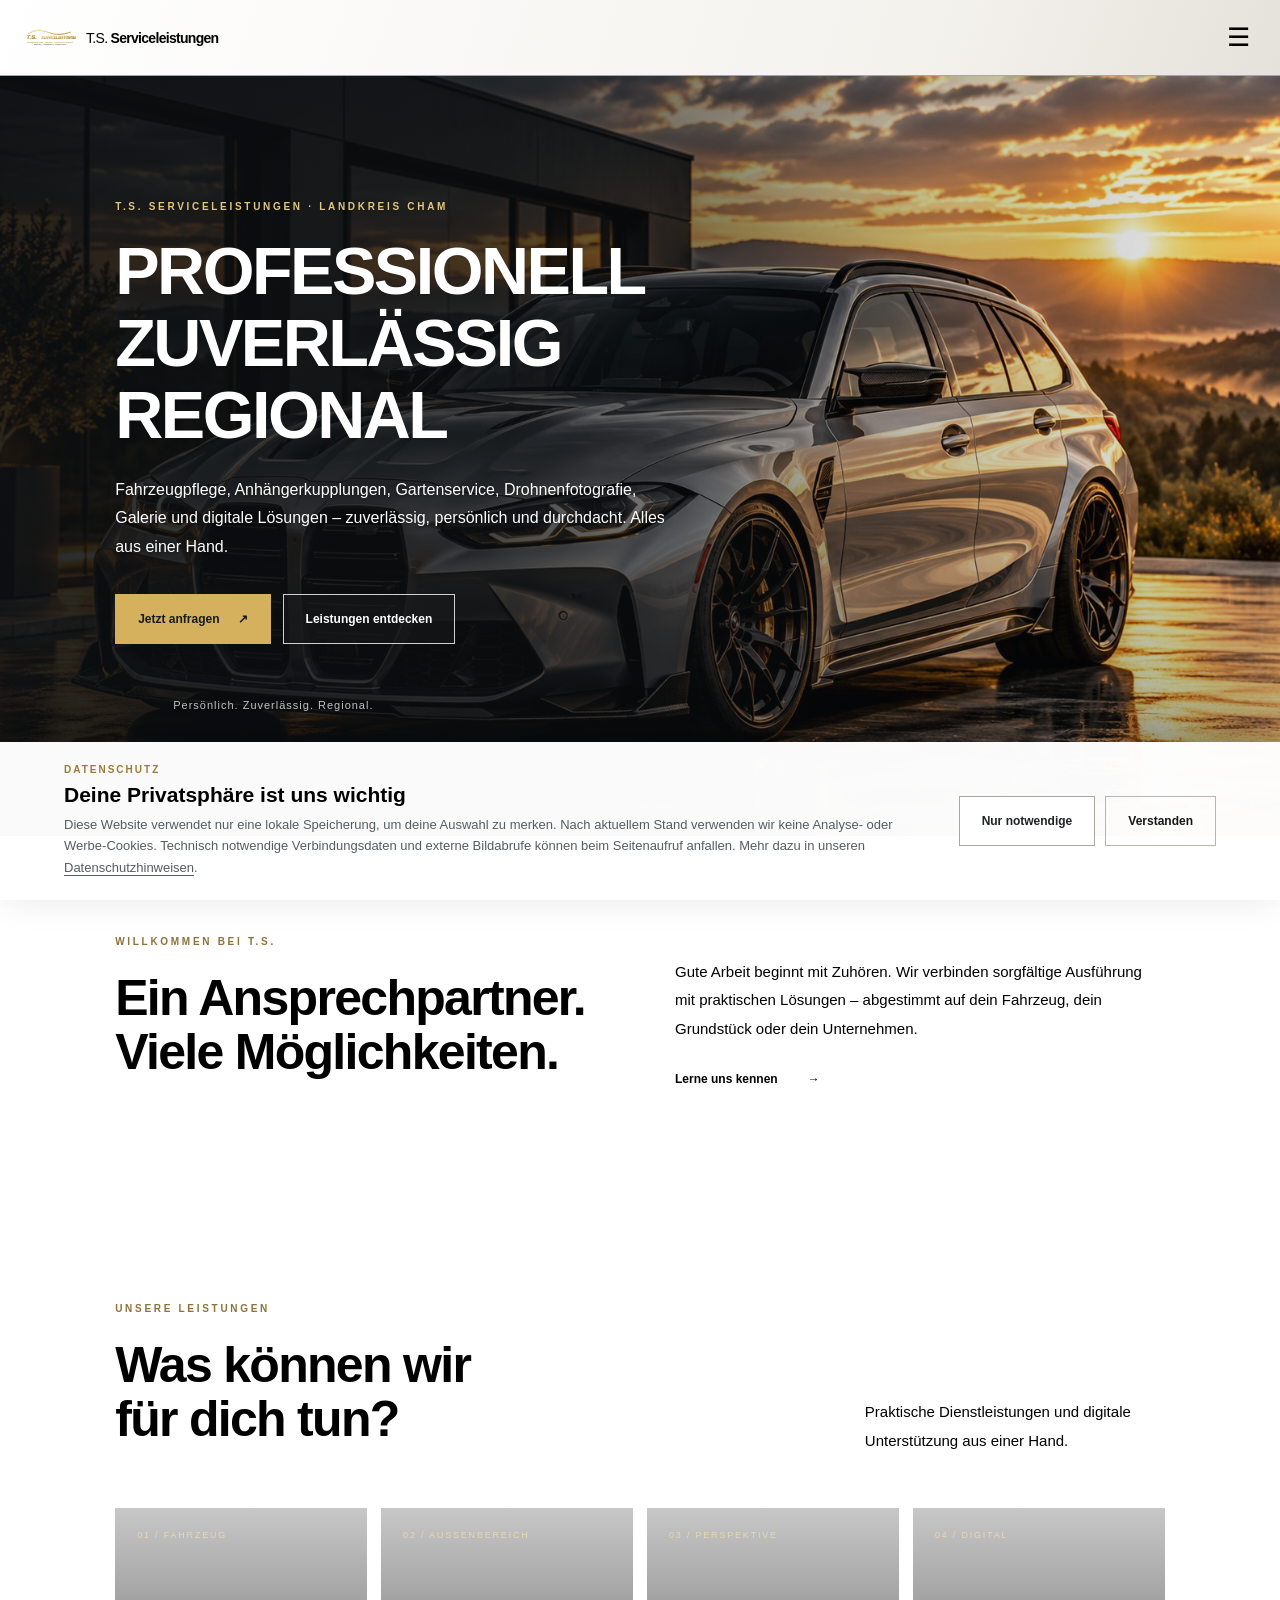
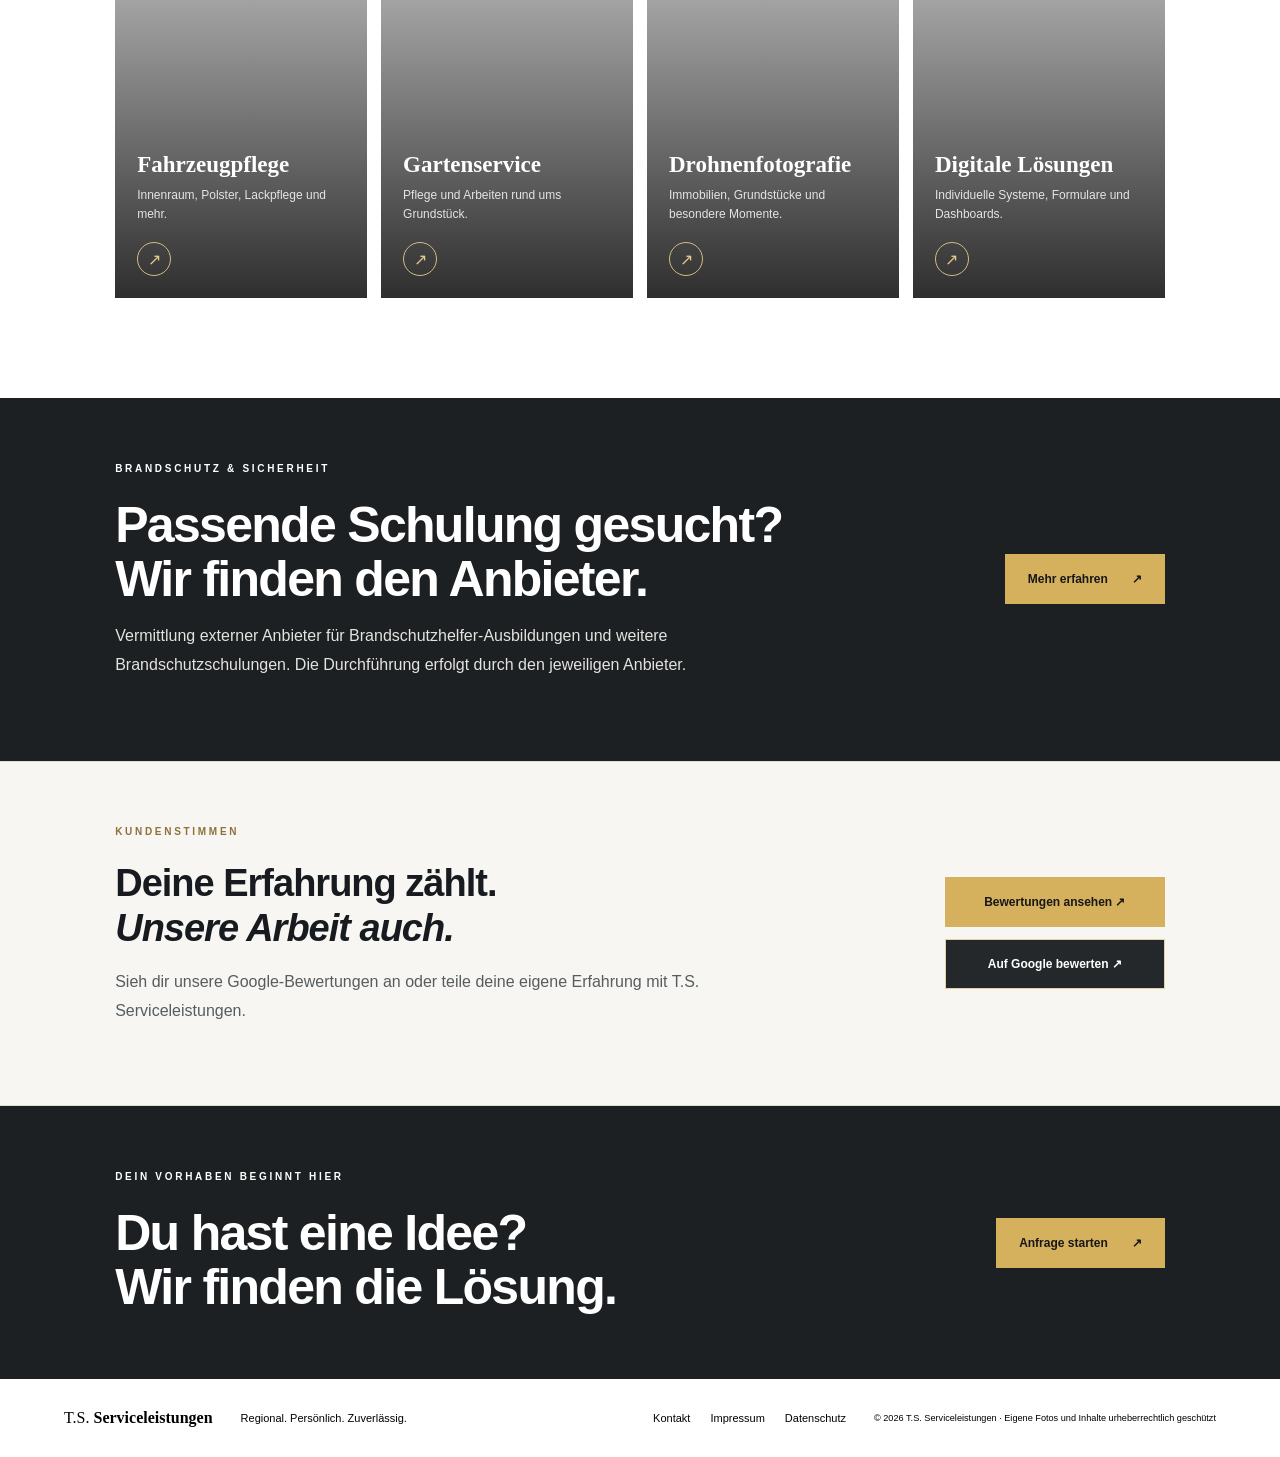
==== index.html @ b0d80ca4 "Add fire safety link to main navigation" ====
<!doctype html>
<html lang="de">
<head>
<meta charset="utf-8"><meta name="viewport" content="width=device-width,initial-scale=1">
<meta name="description" content="T.S. Serviceleistungen – Fahrzeugpflege, Gartenservice, Drohnenfotografie, digitale Lösungen und Vermittlung externer Brandschutzausbildungen im Landkreis Cham.">
<title>T.S. Serviceleistungen | Qualität, die überzeugt</title>
<link rel="stylesheet" href="style.css?v=20261028-nav-contrast1">
</head>
<body>
<header class="site-header"><a class="brand" href="index.html"><img src="assets/logo.svg?v=20261017-3" alt="T.S. Serviceleistungen Logo"><span>T.S. <b>Serviceleistungen</b></span></a><button class="menu-toggle" aria-label="Menü öffnen" onclick="document.querySelector('.nav').classList.toggle('open')">☰</button><nav class="nav"><a class="active" href="index.html">Startseite</a><a href="fahrzeugpflege.html">Fahrzeugpflege</a><a href="gartenservice.html">Gartenservice</a><a href="drohnenfotografie.html">Drohnenfotografie</a><a href="digitale-loesungen.html">Digitale Lösungen</a><a href="anhaengerkupplungen.html">Anhängerkupplungen</a><a href="galerie.html">Galerie</a><a href="bewertungen.html">Bewertungen</a><a href="ueber-mich.html">Über mich</a><a href="brandschutz.html">Brandschutz</a><a class="nav-cta" href="https://ts-serviceleistungen.github.io/termin-ts-serviceleistungen/">Jetzt anfragen</a></nav></header>
<main>
<section class="hero"><div class="hero-shade"></div><div class="hero-content"><p class="eyebrow">T.S. SERVICELEISTUNGEN · LANDKREIS CHAM</p><h1>PROFESSIONELL<br><em>ZUVERLÄSSIG</em><br>REGIONAL</h1><p class="hero-copy">Fahrzeugpflege, Anhängerkupplungen, Gartenservice, Drohnenfotografie, Galerie und digitale Lösungen – zuverlässig, persönlich und durchdacht. Alles aus einer Hand.</p><div class="hero-actions"><a class="button gold" href="https://ts-serviceleistungen.github.io/termin-ts-serviceleistungen/">Jetzt anfragen <span>↗</span></a><a class="button outline" href="#leistungen">Leistungen entdecken</a></div><div class="hero-line"><span></span><small>Persönlich. Zuverlässig. Regional.</small></div></div></section>
<section class="intro section"><div><p class="eyebrow dark">WILLKOMMEN BEI T.S.</p><h2>Ein Ansprechpartner.<br><em>Viele Möglichkeiten.</em></h2></div><div class="intro-copy"><p>Gute Arbeit beginnt mit Zuhören. Wir verbinden sorgfältige Ausführung mit praktischen Lösungen – abgestimmt auf dein Fahrzeug, dein Grundstück oder dein Unternehmen.</p><a class="text-link" href="kontakt.html">Lerne uns kennen <span>→</span></a></div></section>
<section class="services section" id="leistungen"><div class="section-heading"><div><p class="eyebrow dark">UNSERE LEISTUNGEN</p><h2>Was können wir<br><em>für dich tun?</em></h2></div><p>Praktische Dienstleistungen und digitale Unterstützung aus einer Hand.</p></div>
<div class="service-grid">
<a class="service-card car" href="fahrzeugpflege.html"><div class="card-number">01 / FAHRZEUG</div><div class="card-bottom"><h3>Fahrzeugpflege</h3><p>Innenraum, Polster, Lackpflege und mehr.</p><span class="circle-arrow">↗</span></div></a>
<a class="service-card garden" href="gartenservice.html"><div class="card-number">02 / AUSSENBEREICH</div><div class="card-bottom"><h3>Gartenservice</h3><p>Pflege und Arbeiten rund ums Grundstück.</p><span class="circle-arrow">↗</span></div></a>
<a class="service-card drone" href="drohnenfotografie.html"><div class="card-number">03 / PERSPEKTIVE</div><div class="card-bottom"><h3>Drohnenfotografie</h3><p>Immobilien, Grundstücke und besondere Momente.</p><span class="circle-arrow">↗</span></div></a>
<a class="service-card digital" href="digitale-loesungen.html"><div class="card-number">04 / DIGITAL</div><div class="card-bottom"><h3>Digitale Lösungen</h3><p>Individuelle Systeme, Formulare und Dashboards.</p><span class="circle-arrow">↗</span></div></a>
</div></section>
<section class="cta-band"><div><p class="eyebrow">BRANDSCHUTZ & SICHERHEIT</p><h2>Passende Schulung gesucht?<br><em>Wir finden den Anbieter.</em></h2><p style="max-width:640px;line-height:1.8;color:#e3e3e0">Vermittlung externer Anbieter für Brandschutzhelfer-Ausbildungen und weitere Brandschutzschulungen. Die Durchführung erfolgt durch den jeweiligen Anbieter.</p></div><a class="button gold" href="brandschutz.html">Mehr erfahren <span>↗</span></a></section>
<section class="reviews-band"><div><p class="eyebrow dark">KUNDENSTIMMEN</p><h2>Deine Erfahrung zählt.<br><em>Unsere Arbeit auch.</em></h2><p>Sieh dir unsere Google-Bewertungen an oder teile deine eigene Erfahrung mit T.S. Serviceleistungen.</p></div><div class="reviews-actions"><a class="button gold" href="bewertungen.html">Bewertungen ansehen ↗</a><a class="button outline" href="https://g.page/r/CZTNlO4qFPHdEAE/review" target="_blank" rel="noopener">Auf Google bewerten ↗</a></div></section><section class="cta-band"><div><p class="eyebrow">DEIN VORHABEN BEGINNT HIER</p><h2>Du hast eine Idee?<br><em>Wir finden die Lösung.</em></h2></div><a class="button gold" href="https://ts-serviceleistungen.github.io/termin-ts-serviceleistungen/">Anfrage starten <span>↗</span></a></section>
</main>
<footer class="footer"><a class="footer-brand" href="index.html">T.S. <b>Serviceleistungen</b></a><span>Regional. Persönlich. Zuverlässig.</span><div><a href="kontakt.html">Kontakt</a><a href="impressum.html">Impressum</a><a href="datenschutz.html">Datenschutz</a></div><small>© 2026 T.S. Serviceleistungen · Eigene Fotos und Inhalte urheberrechtlich geschützt</small></footer>
<script src="cookie-consent.js?v=20261017-10"></script></body></html>
---- style.css ----
500;600;700&family=Manrope:wght@400;500;600;700;800&display=swap');
:root{--ink:#171b20;--muted:#666c70;--gold:#c6a45b;--pale:#f7f6f2;--white:#fff;--line:#deddd8}*{box-sizing:border-box}html{scroll-behavior:smooth}body{margin:0;color:var(--ink);font-family:'DM Sans',Arial,sans-serif}a{color:inherit;text-decoration:none}.site-header{height:86px;padding:0 clamp(20px,5vw,76px);display:flex;align-items:center;justify-content:space-between;background:linear-gradient(110deg,#fff 0%,#f4f2ed 72%,#e5e2db 100%);position:relative;z-index:10;border-bottom:1px solid #c6a45b}.brand{display:flex;align-items:center;gap:12px;font-family:Manrope,sans-serif;font-size:18px;letter-spacing:-.7px;white-space:nowrap}.brand img{width:68px;height:50px;object-fit:contain}.brand b,.footer-brand b{font-weight:800}.nav{display:flex;align-items:center;gap:clamp(12px,2vw,28px);font-size:12px;font-weight:700}.nav a:not(.nav-cta){padding:12px 0;color:#555b5f}.nav a.active,.nav a:hover{color:#111}.nav-cta{background:var(--gold);padding:14px 18px;color:#151515!important}.menu-toggle{display:none;border:0;background:none;font-size:26px}.hero{background-image:url('assets/startseite-sportkombi.jpg');background-position:center 55%;background-size:cover;image-rendering:auto;min-height:620px;height:min(76vw,760px);max-height:780px;position:relative;background:#d8d8d5 url('assets/fahrzeugpflege-bmw.jpg') center 55%/cover no-repeat;color:#fff;display:flex;align-items:center;padding:65px clamp(24px,9vw,140px)}.hero-shade{position:absolute;inset:0;background:linear-gradient(90deg,rgba(12,15,17,.88) 0%,rgba(12,15,17,.76) 38%,rgba(12,15,17,.25) 72%,rgba(12,15,17,.08) 100%),linear-gradient(0deg,rgba(10,13,15,.32),transparent 48%)}.hero-content{position:relative;max-width:690px;color:#fff;text-shadow:0 1px 2px rgba(0,0,0,.16)}.hero .hero-copy{color:#fff;text-shadow:0 1px 3px rgba(0,0,0,.45)}.hero .eyebrow{color:#e3c77f}.hero h1 em{color:#e0bd6d}.eyebrow{font-size:10px;letter-spacing:2.7px;font-weight:700;color:var(--gold);margin:0 0 24px}.eyebrow.dark{color:#8d7139}.hero h1,.section h2,.cta-band h2{font-family:Manrope,sans-serif;font-size:clamp(38px,5.2vw,68px);line-height:1.08;letter-spacing:-2.5px;margin:0 0 24px;font-weight:700}.hero h1 em,.section h2 em,.cta-band h2 em{font-style:normal;color:var(--gold)}.hero-copy{font-size:16px;line-height:1.8;color:#fff;max-width:550px}.hero-actions{display:flex;gap:12px;flex-wrap:wrap;margin-top:32px}.button{min-height:50px;padding:0 22px;display:inline-flex;align-items:center;justify-content:center;gap:24px;font-size:12px;font-weight:700}.button.gold{background:var(--gold);color:#161616}.button.outline{border:1px solid #9b9b97;color:#fff}.hero-line{display:flex;align-items:center;gap:12px;margin-top:55px;color:#c4c6c5}.hero-line span{height:1px;width:46px;background:var(--gold)}.hero-line small{font-size:11px;letter-spacing:1px}.hero-logo{position:absolute;right:clamp(22px,6vw,85px);bottom:42px;width:clamp(120px,13vw,190px);height:auto;max-height:90px;object-fit:contain;object-position:right bottom;filter:drop-shadow(0 2px 8px rgba(0,0,0,.65))}.section{padding:100px clamp(24px,9vw,140px)}.intro{display:grid;grid-template-columns:1fr 1fr;gap:70px;align-items:center}.section h2,.cta-band h2{font-size:clamp(34px,4vw,50px);letter-spacing:-1.7px}.intro-copy p,.section-heading>p{color:var(--muted);line-height:1.9;font-size:15px;max-width:510px}.text-link{display:inline-flex;gap:30px;align-items:center;margin-top:14px;font-size:12px;font-weight:700;border-bottom:1px solid var(--gold);padding-bottom:10px}.services{background:var(--pale)}.section-heading{display:flex;align-items:end;justify-content:space-between;gap:30px;margin-bottom:38px}.section-heading>p{max-width:300px}.service-grid{display:grid;grid-template-columns:repeat(4,minmax(0,1fr));gap:14px}.service-card{min-height:390px;position:relative;overflow:hidden;color:#fff;background-position:center;background-size:cover;display:flex;flex-direction:column;justify-content:space-between;padding:22px;isolation:isolate}.service-card:before{content:'';position:absolute;inset:0;background:linear-gradient(180deg,rgba(0,0,0,.22),rgba(0,0,0,.82));z-index:-1;transition:background .2s}.service-card:hover:before{background:linear-gradient(180deg,rgba(0,0,0,.05),rgba(0,0,0,.88))} .car{background-image:url('https://images.unsplash.com/photo-1705863590036-2f7722a421fb?auto=format&fit=crop&fm=jpg&q=90&w=2400');background-position:center 55%}.subhero{background-image:linear-gradient(90deg,rgba(14,17,18,.88),rgba(14,17,18,.28)),url('https://images.unsplash.com/photo-1705863590036-2f7722a421fb?auto=format&fit=crop&fm=jpg&q=90&w=2400');background-position:center 55%;background-size:cover}.garden{background-image:url('https://images.unsplash.com/photo-1558904541-efa843a96f01?auto=format&fit=crop&w=900&q=80')}.drone{background-image:url('https://images.unsplash.com/photo-1473968512647-3e447244af8f?auto=format&fit=crop&w=900&q=80')}.digital{background-image:url('https://images.unsplash.com/photo-1460925895917-afdab827c52f?auto=format&fit=crop&w=900&q=80')}.card-number{font-size:9px;letter-spacing:1.8px;color:#e8d7af}.card-bottom h3{font:700 23px Manrope;margin:0 0 8px}.card-bottom p{font-size:12px;line-height:1.6;color:#e4e4e2;max-width:210px;margin:0 0 18px}.circle-arrow{border:1px solid #d5bd82;border-radius:50%;width:34px;height:34px;display:grid;place-items:center;color:#e4ca8c}.cta-band{padding:65px clamp(24px,9vw,140px);background:#1d2022;color:#fff;display:flex;justify-content:space-between;align-items:center;gap:25px}.cta-band h2{margin-bottom:0}.footer{padding:30px clamp(24px,5vw,76px);display:flex;align-items:center;gap:28px;flex-wrap:wrap;border-top:1px solid var(--line);font-size:11px}.footer-brand{font-family:Manrope;font-size:16px}.footer>span{color:var(--muted)}.footer div{display:flex;gap:20px;margin-left:auto}.footer small{color:var(--muted)}.subhero{padding:95px clamp(24px,9vw,140px);background:linear-gradient(90deg,rgba(14,17,18,.93),rgba(14,17,18,.48)),url('assets/fahrzeugpflege-bmw.jpg') center/cover;color:#fff}.subhero h1{font:700 clamp(38px,5vw,62px)/1.1 Manrope;letter-spacing:-2px;max-width:780px;margin:0 0 18px}.subhero p{max-width:620px;color:#e3e3e0;line-height:1.8}.content-section{padding:70px clamp(24px,9vw,140px);max-width:1100px}.content-section h2{font:700 30px Manrope}.content-section p,.content-section li{color:#565d61;line-height:1.9}.content-section .button{margin-top:20px}.contact-grid{display:grid;grid-template-columns:1fr 1fr;gap:40px}.legal{max-width:900px;padding:60px 24px;margin:auto}.legal h1{font:700 38px Manrope}.legal p{line-height:1.8;color:#555}
@media(max-width:1050px){.nav{gap:13px}.nav a:not(.nav-cta){font-size:11px}.brand{font-size:15px}.brand img{width:52px}.service-grid{grid-template-columns:repeat(2,minmax(0,1fr))}.service-card{min-height:350px}}
@media(max-width:760px){.site-header{height:72px;padding:0 18px}.brand{font-size:15px}.brand img{width:48px;height:42px}.menu-toggle{display:block}.nav{display:none;position:absolute;top:72px;left:0;right:0;background:#fff;padding:16px 22px 22px;box-shadow:0 10px 20px #0001;align-items:stretch;flex-direction:column;gap:4px}.nav.open{display:flex}.nav a:not(.nav-cta){padding:12px 0;font-size:13px}.nav-cta{text-align:center;margin-top:8px}.hero{min-height:610px;height:auto;padding:80px 24px 90px;background-position:58% center}.hero h1{font-size:43px;letter-spacing:-1.8px}.hero-copy{font-size:14px}.hero-logo{right:22px;bottom:22px;width:112px;max-height:54px}.section{padding:68px 24px}.intro{grid-template-columns:1fr;gap:10px}.section-heading{display:block}.section-heading>p{margin-top:0}.service-grid{grid-template-columns:1fr 1fr;gap:9px}.service-card{min-height:310px;padding:15px}.card-bottom h3{font-size:19px}.card-bottom p{font-size:11px}.cta-band{padding:55px 24px;align-items:flex-start;flex-direction:column}.footer{gap:15px}.footer div{margin-left:0;width:100%;flex-wrap:wrap}.contact-grid{grid-template-columns:1fr}}@media(max-width:420px){.service-grid{grid-template-columns:1fr}.service-card{min-height:330px}.hero h1{font-size:38px}.button{width:100%}.hero-actions{max-width:340px}}


/* Datenschutz-/Cookie-Hinweis */
.cookie-panel{position:fixed;z-index:9999;left:0;right:0;bottom:0;padding:22px clamp(18px,5vw,70px);background:rgba(255,255,255,.98);border-top:2px solid var(--gold);box-shadow:0 -12px 40px rgba(0,0,0,.18);color:var(--ink)}
.cookie-inner{max-width:1300px;margin:0 auto;display:flex;align-items:center;justify-content:space-between;gap:28px}.cookie-kicker{font-size:10px;font-weight:800;letter-spacing:2px;color:#9c7a35;margin:0 0 8px}.cookie-inner h2{font:700 21px Manrope,Arial,sans-serif;margin:0 0 7px}.cookie-inner p:not(.cookie-kicker){font-size:13px;line-height:1.65;color:#555d62;margin:0;max-width:850px}.cookie-inner p a{text-decoration:underline;text-underline-offset:3px}.cookie-actions{display:flex;gap:10px;flex-shrink:0;flex-wrap:wrap}.cookie-actions .button{cursor:pointer;border:1px solid #b9b6ad}.cookie-actions .outline{color:#171b20}.legal-placeholder{background:#fff0c7;color:#704d00;padding:2px 4px}.legal-warning{border-left:4px solid var(--gold);padding:14px 16px;background:#fbf6e8}.legal h2{margin-top:28px}.legal-reset{cursor:pointer;background:var(--gold)!important;color:#171b20!important;border:1px solid #b89a53!important;text-shadow:none!important}
@media(max-width:760px){.cookie-inner{align-items:stretch;flex-direction:column;gap:16px}.cookie-actions{display:grid;grid-template-columns:1fr 1fr}.cookie-actions .button{padding:0 10px;min-height:46px;font-size:11px}.cookie-inner h2{font-size:19px}.cookie-panel{padding:18px}.legal{padding:38px 20px}}

/* Unterseiten: belastbarer Bildkontrast und einheitlicher, hochwertiger Bildausschnitt */
.subhero{min-height:390px;display:flex;flex-direction:column;align-items:flex-start;justify-content:center;background-color:#202326;background-repeat:no-repeat;background-size:cover;background-position:center 52%;position:relative;isolation:isolate}
.subhero:before{content:"";position:absolute;inset:0;background:linear-gradient(90deg,rgba(12,15,17,.88) 0%,rgba(12,15,17,.62) 48%,rgba(12,15,17,.18) 100%);z-index:-1;pointer-events:none}
.subhero>*{position:relative}
.subhero .button{margin-top:14px;min-width:180px}
.service-card{background-repeat:no-repeat;background-size:cover}
@media(max-width:760px){.subhero{min-height:350px;padding-top:72px;padding-bottom:72px;background-position:center}.subhero h1{letter-spacing:-1.2px}.subhero .button{width:auto;min-width:190px}}

/* Hero-Bild: hochaufgelöste, markenneutrale Silberwagen-Aufnahme; Browsercache erneuern */
.hero{background-image:url('assets/fahrzeugpflege-bmw.jpg');background-position:center 55%;background-size:cover;background-repeat:no-repeat}
.service-card.car{background-image:url('assets/fahrzeugpflege-bmw.jpg');background-position:center 55%;background-size:cover}
.subhero{background-image:linear-gradient(90deg,rgba(14,17,18,.88),rgba(14,17,18,.28)),url('assets/fahrzeugpflege-bmw.jpg');background-position:center 55%;background-size:cover}


/* CTA-Kontrastfix: beide Hero-Buttons auf dunklem Hintergrund gut lesbar */
.hero-actions .button.gold{
  color:#171b20 !important;
  background:var(--gold) !important;
  border:1px solid var(--gold) !important;
  text-shadow:none !important;
  opacity:1 !important;
}
.hero-actions .button.outline{
  color:#fff !important;
  background:rgba(24,27,29,.38) !important;
  border:1px solid rgba(255,255,255,.72) !important;
  text-shadow:none !important;
  opacity:1 !important;
}
.hero-actions .button.gold:hover,
.hero-actions .button.outline:hover{
  color:#171b20 !important;
  background:var(--gold) !important;
  border-color:var(--gold) !important;
}


/* Sichtbarer Startseiten-CTA – explizite Link-Regeln gegen überschreibende Styles */
.hero .hero-actions a.button.gold,
.hero .hero-actions a.button.gold:link,
.hero .hero-actions a.button.gold:visited{
  display:inline-flex !important; align-items:center; justify-content:center; gap:18px;
  color:#171b20 !important; background:#d6b15d !important; border:1px solid #d6b15d !important;
  text-shadow:none !important; opacity:1 !important; visibility:visible !important;
}
.hero .hero-actions a.button.outline,
.hero .hero-actions a.button.outline:link,
.hero .hero-actions a.button.outline:visited{
  display:inline-flex !important; align-items:center; justify-content:center;
  color:#fff !important; background:rgba(24,27,29,.55) !important;
  border:1px solid rgba(255,255,255,.8) !important; text-shadow:none !important;
  opacity:1 !important; visibility:visible !important;
}


/* Galerie und neue Leistungsseite */
.gallery-grid{display:grid;grid-template-columns:repeat(2,minmax(0,1fr));gap:18px;margin:28px 0 42px}.gallery-placeholder{min-height:220px;padding:24px;display:flex;flex-direction:column;justify-content:flex-end;gap:8px;color:#fff;background:linear-gradient(145deg,#45494c,#171b20);border:1px solid #c6a45b}.gallery-placeholder span{color:#d6b15d;font-size:12px;letter-spacing:2px}.gallery-placeholder strong{font:700 22px Manrope,Arial,sans-serif}.gallery-placeholder p{margin:0;color:#e3e3e0}.gallery-upload-note{padding:28px;background:#f7f6f2;border-left:4px solid var(--gold)}.gallery-upload-note h2{margin-top:0}@media(max-width:760px){.gallery-grid{grid-template-columns:1fr}.nav{max-height:calc(100vh - 72px);overflow:auto}}


/* Bewertungsbereich auf der Startseite */
.reviews-band{padding:64px clamp(24px,9vw,140px);display:flex;align-items:center;justify-content:space-between;gap:32px;background:#f7f6f2;border-top:1px solid #deddd5;border-bottom:1px solid #deddd5}.reviews-band h2{font:700 clamp(26px,3vw,38px)/1.2 Manrope,Arial,sans-serif;color:#171b20;margin:8px 0 14px;letter-spacing:-1px}.reviews-band p:not(.eyebrow){max-width:620px;color:#565d61;line-height:1.8}.reviews-actions{display:flex;flex-direction:column;gap:12px;min-width:220px}.reviews-actions .button{display:inline-flex;align-items:center;justify-content:center;gap:12px;text-align:center}@media(max-width:760px){.reviews-band{align-items:stretch;flex-direction:column}.reviews-actions{min-width:0}.reviews-actions .button{width:100%}}


/* Galerie und geschützter Uploadbereich */
.gallery-filter{display:flex;flex-wrap:wrap;gap:10px;margin:26px 0}.gallery-filter .button{cursor:pointer}.gallery-filter .active{background:var(--gold)!important;color:var(--ink)!important;border-color:var(--gold)!important}.gallery-grid{display:grid;grid-template-columns:repeat(3,minmax(0,1fr));gap:20px;margin:28px 0}.gallery-card{overflow:hidden;border:1px solid var(--line);border-radius:12px;background:#fff;min-width:0}.gallery-card>img{display:block;width:100%;aspect-ratio:4/3;object-fit:cover;background:#ecebe6}.gallery-card-body{padding:16px}.gallery-card-body small{color:#9b7b3b;font-weight:700;letter-spacing:.5px}.gallery-card-body h3{font:700 19px Manrope,Arial,sans-serif;margin:8px 0;color:var(--ink)}.gallery-card-body p{color:#565d61;line-height:1.65}.gallery-card-actions{display:flex;gap:8px;flex-wrap:wrap;margin-top:14px}.gallery-card-actions .button{font-size:12px;min-height:38px;padding:0 12px;cursor:pointer}.gallery-empty{color:var(--muted)}.gallery-status{margin:16px 0;color:#32643c;overflow-wrap:anywhere}.gallery-status.error{color:#a12626}.gallery-admin-entry{margin-top:45px;padding-top:25px;border-top:1px solid var(--line)}.gallery-admin{margin-top:20px;padding:clamp(18px,4vw,36px);background:#f7f6f2;border:1px solid var(--line);border-radius:14px}.gallery-admin[hidden],#uploadArea[hidden],#loginForm[hidden]{display:none!important}.gallery-form{display:grid;gap:10px;max-width:600px;margin:22px 0}.gallery-form label{font-weight:700;font-size:13px}.gallery-form input:not([type=checkbox]),.gallery-form textarea,.gallery-form select{width:100%;padding:13px;border:1px solid #c9c8c1;border-radius:7px;font:inherit;background:#fff}.gallery-form input[type=file]{padding:10px;background:#fff}.gallery-form .button{cursor:pointer;min-height:46px}.gallery-check{display:flex;align-items:center;gap:10px;margin:8px 0}.admin-image-list{display:grid;grid-template-columns:repeat(2,minmax(0,1fr));gap:14px}.gallery-rights{font-size:12px;color:var(--muted);margin-top:32px}.gallery-card-actions .button{width:auto!important}.gallery-admin h3{margin-top:28px}@media(max-width:760px){.gallery-grid{grid-template-columns:repeat(2,minmax(0,1fr));gap:12px}.gallery-card-body{padding:12px}.gallery-card-body h3{font-size:16px}.admin-image-list{grid-template-columns:1fr}.gallery-filter{gap:7px}.gallery-filter .button{font-size:11px;padding:0 10px;min-height:40px}}@media(max-width:420px){.gallery-grid{grid-template-columns:1fr}}


/* Einheitlicher Button-Kontrast auf ALLEN Seiten: helle Flächen brauchen dunkle Schrift */
.button.outline,
.button.outline:link,
.button.outline:visited {
  color: #202326 !important;
  background: #fff !important;
  border: 1px solid #a9a79f !important;
  text-shadow: none !important;
  opacity: 1 !important;
  visibility: visible !important;
}
.button.outline:hover,
.button.outline:focus-visible {
  color: #171b20 !important;
  background: #eee9dc !important;
  border-color: #b89a53 !important;
}
.gallery-filter .button.outline.active,
.gallery-filter .button.outline.active:link,
.gallery-filter .button.outline.active:visited {
  color: #171b20 !important;
  background: #d6b15d !important;
  border-color: #d6b15d !important;
}
/* Auf dunklen Hero-Bildern bleiben Outline-Buttons bewusst hell */
.hero .hero-actions a.button.outline,
.hero .hero-actions a.button.outline:link,
.hero .hero-actions a.button.outline:visited,
.subhero a.button.outline {
  color: #fff !important;
  background: rgba(24,27,29,.55) !important;
  border: 1px solid rgba(255,255,255,.8) !important;
}


/* Kontrastkorrektur Galerie: Selektoren gezielt spezifischer als bestehende Regeln */
.content-section .gallery-filter .button.outline:not(.active),
.content-section .gallery-admin-entry > #adminToggle,
.gallery-admin .button.outline,
.gallery-card-actions .button.outline {
  color: #202326 !important;
  background: #ffffff !important;
  border: 1px solid #a9a79f !important;
  text-shadow: none !important;
  opacity: 1 !important;
  visibility: visible !important;
}
.content-section .gallery-filter .button.outline.active {
  color: #171b20 !important;
  background: #d6b15d !important;
  border-color: #d6b15d !important;
}
.content-section .gallery-filter .button.outline:hover,
.content-section .gallery-admin-entry > #adminToggle:hover,
.gallery-admin .button.outline:hover,
.gallery-card-actions .button.outline:hover {
  color: #171b20 !important;
  background: #eee9dc !important;
  border-color: #b89a53 !important;
}


/* Galerie: Bilder vollständig und ohne Abschneiden anzeigen */
.gallery-card > img {
  width: 100%;
  height: auto;
  aspect-ratio: auto;
  max-height: 620px;
  object-fit: contain;
  object-position: center;
  background: #f1f0ec;
}


/* Galerie-Lightbox: Bilder per Klick groß anzeigen */
.gallery-lightbox[hidden]{display:none!important}
.gallery-lightbox{position:fixed;inset:0;z-index:10000;background:rgba(10,12,14,.94);display:flex;align-items:center;justify-content:center;padding:70px 76px 82px}
.gallery-lightbox img{display:block;max-width:100%;max-height:calc(100vh - 160px);width:auto;height:auto;object-fit:contain;box-shadow:0 8px 40px rgba(0,0,0,.35)}
.gallery-lightbox button{position:absolute;border:1px solid rgba(255,255,255,.65);background:rgba(25,27,29,.8);color:#fff;cursor:pointer;display:grid;place-items:center;text-shadow:none}
.gallery-lightbox-close{right:22px;top:18px;width:48px;height:48px;font-size:34px;border-radius:50%}
.gallery-lightbox-prev,.gallery-lightbox-next{top:50%;transform:translateY(-50%);width:48px;height:58px;font-size:38px;border-radius:8px}
.gallery-lightbox-prev{left:18px}.gallery-lightbox-next{right:18px}
.gallery-lightbox-caption{position:absolute;left:76px;right:76px;bottom:18px;margin:0;text-align:center;color:#fff;font-size:14px}
.gallery-card>img{cursor:zoom-in}
@media(max-width:600px){.gallery-lightbox{padding:64px 48px 78px}.gallery-lightbox-prev,.gallery-lightbox-next{width:36px;height:48px;font-size:30px}.gallery-lightbox-prev{left:6px}.gallery-lightbox-next{right:6px}.gallery-lightbox-close{right:10px;top:10px;width:42px;height:42px}.gallery-lightbox-caption{left:48px;right:48px}}


/* Startseite: eigenes Sportkombi-Titelbild; Unterseiten behalten ihre bisherigen Bilder */
.hero { background-image: url('assets/startseite-sportkombi.jpg') !important; background-position: center 55%; background-size: cover; background-repeat: no-repeat; }
.service-card.car { background-image: url('https://images.unsplash.com/photo-1705863590036-2f7722a421fb?auto=format&fit=crop&fm=jpg&q=90&w=2400') !important; background-position: center 55%; background-size: cover; }


/* Eigenes Motiv ausschließlich für die Seite Anhängerkupplungen */
.tow-hero {
  background-image: linear-gradient(90deg, rgba(14,17,18,.78), rgba(14,17,18,.12)), url('assets/anhaengerkupplung-hero.png') !important;
  background-position: center 55%;
  background-size: cover;
  background-repeat: no-repeat;
}


/* Über-mich-Seite – passend zum Schwarz-Weiß-Gold-Auftritt */
.about-hero {
  min-height: 430px;
  display: flex;
  flex-direction: column;
  align-items: flex-start;
  justify-content: center;
  background-image: linear-gradient(90deg, rgba(14,17,18,.94), rgba(14,17,18,.72)) !important;
  padding-top: clamp(64px, 8vw, 110px);
  padding-bottom: clamp(64px, 8vw, 110px);
}
.about-hero h1 { max-width: 850px; }
.about-hero > p:not(.eyebrow) { max-width: 720px; line-height: 1.8; }
.about-story { max-width: 900px; margin-inline: auto; }
.about-story p:not(.eyebrow) { line-height: 1.85; color: var(--muted, #555); }
.about-values { display:grid; grid-template-columns:repeat(3,minmax(0,1fr)); gap:24px; max-width:1200px; margin:0 auto; padding:50px 24px 70px; }
.about-values>div { border-top:2px solid #d8b35b; padding:22px 4px; }
.about-number { color:#b58c32; font-size:13px; font-weight:800; letter-spacing:.16em; }
.about-values h3 { margin:14px 0 10px; }
.about-values p { line-height:1.7; color:var(--muted, #555); }
.about-close { background:#f5f3ee; }
.about-close p { max-width:760px; line-height:1.8; }
@media(max-width:760px){.about-values{grid-template-columns:1fr;gap:10px;padding:30px 20px 45px}.about-hero{min-height:350px}}


/* Über mich: beruflicher Werdegang */
.about-qualification{max-width:1000px;margin:0 auto;padding-top:clamp(3rem,7vw,6rem);padding-bottom:clamp(3rem,7vw,6rem)}
.qualification-entry{border-left:2px solid var(--gold,#c9a45c);padding:.15rem 0 .25rem 1.25rem;margin:1.5rem 0}
.qualification-entry h3{margin:0 0 .55rem}
.qualification-entry p{margin:0;max-width:75ch}


/* 2026-10: Navigation entlasten und CTA-Kontrast auf allen Seiten vereinheitlichen */
.site-header{gap:clamp(18px,2vw,34px);padding-inline:clamp(18px,3.2vw,52px)}
.brand{flex:0 0 auto;gap:10px;font-size:clamp(14px,1.05vw,17px)}
.brand img{width:58px}
.nav{flex:1;justify-content:flex-end;gap:clamp(10px,1.25vw,20px);font-size:11px}
.nav a:not(.nav-cta){white-space:nowrap}
.nav-cta{white-space:nowrap;padding:12px 15px}
.menu-toggle{flex:0 0 auto;color:var(--ink);cursor:pointer}
@media(max-width:1320px){
  .site-header{height:76px;padding-inline:24px}
  .brand img{width:52px;height:44px}
  .menu-toggle{display:block;margin-left:auto}
  .nav{display:none;position:absolute;top:76px;left:0;right:0;background:#fff;padding:14px 24px 22px;box-shadow:0 12px 24px rgba(0,0,0,.12);align-items:stretch;flex-direction:column;gap:2px;max-height:calc(100vh - 76px);overflow:auto}
  .nav.open{display:flex}
  .nav a:not(.nav-cta){padding:12px 0;font-size:13px}
  .nav-cta{text-align:center;margin-top:8px}
}
@media(max-width:760px){.site-header{height:72px;padding-inline:18px}.nav{top:72px;max-height:calc(100vh - 72px)}}
.subhero a.button.gold,.cta-band a.button.gold,.reviews-actions a.button.gold,.content-section a.button.gold{
  color:#171717!important;background:#d6b15d!important;border:1px solid #d6b15d!important;
  text-shadow:none!important;opacity:1!important;visibility:visible!important;
}
.subhero a.button.outline,.cta-band a.button.outline,.content-section a.button.outline,
.reviews-actions a.button.outline{
  color:#fff!important;background:#25282a!important;border:1px solid #e3d3a8!important;
  text-shadow:none!important;opacity:1!important;visibility:visible!important;
}
.subhero a.button:hover,.cta-band a.button:hover,.content-section a.button:hover{filter:brightness(1.08)}
/* Dunkle Banner: Textlinks dürfen nicht im dunklen Hintergrund verschwinden */
.subhero .text-link,.about-hero .text-link,.cta-band .text-link{
  color:#fff!important;border-bottom-color:#d6b15d;text-shadow:none!important;
}
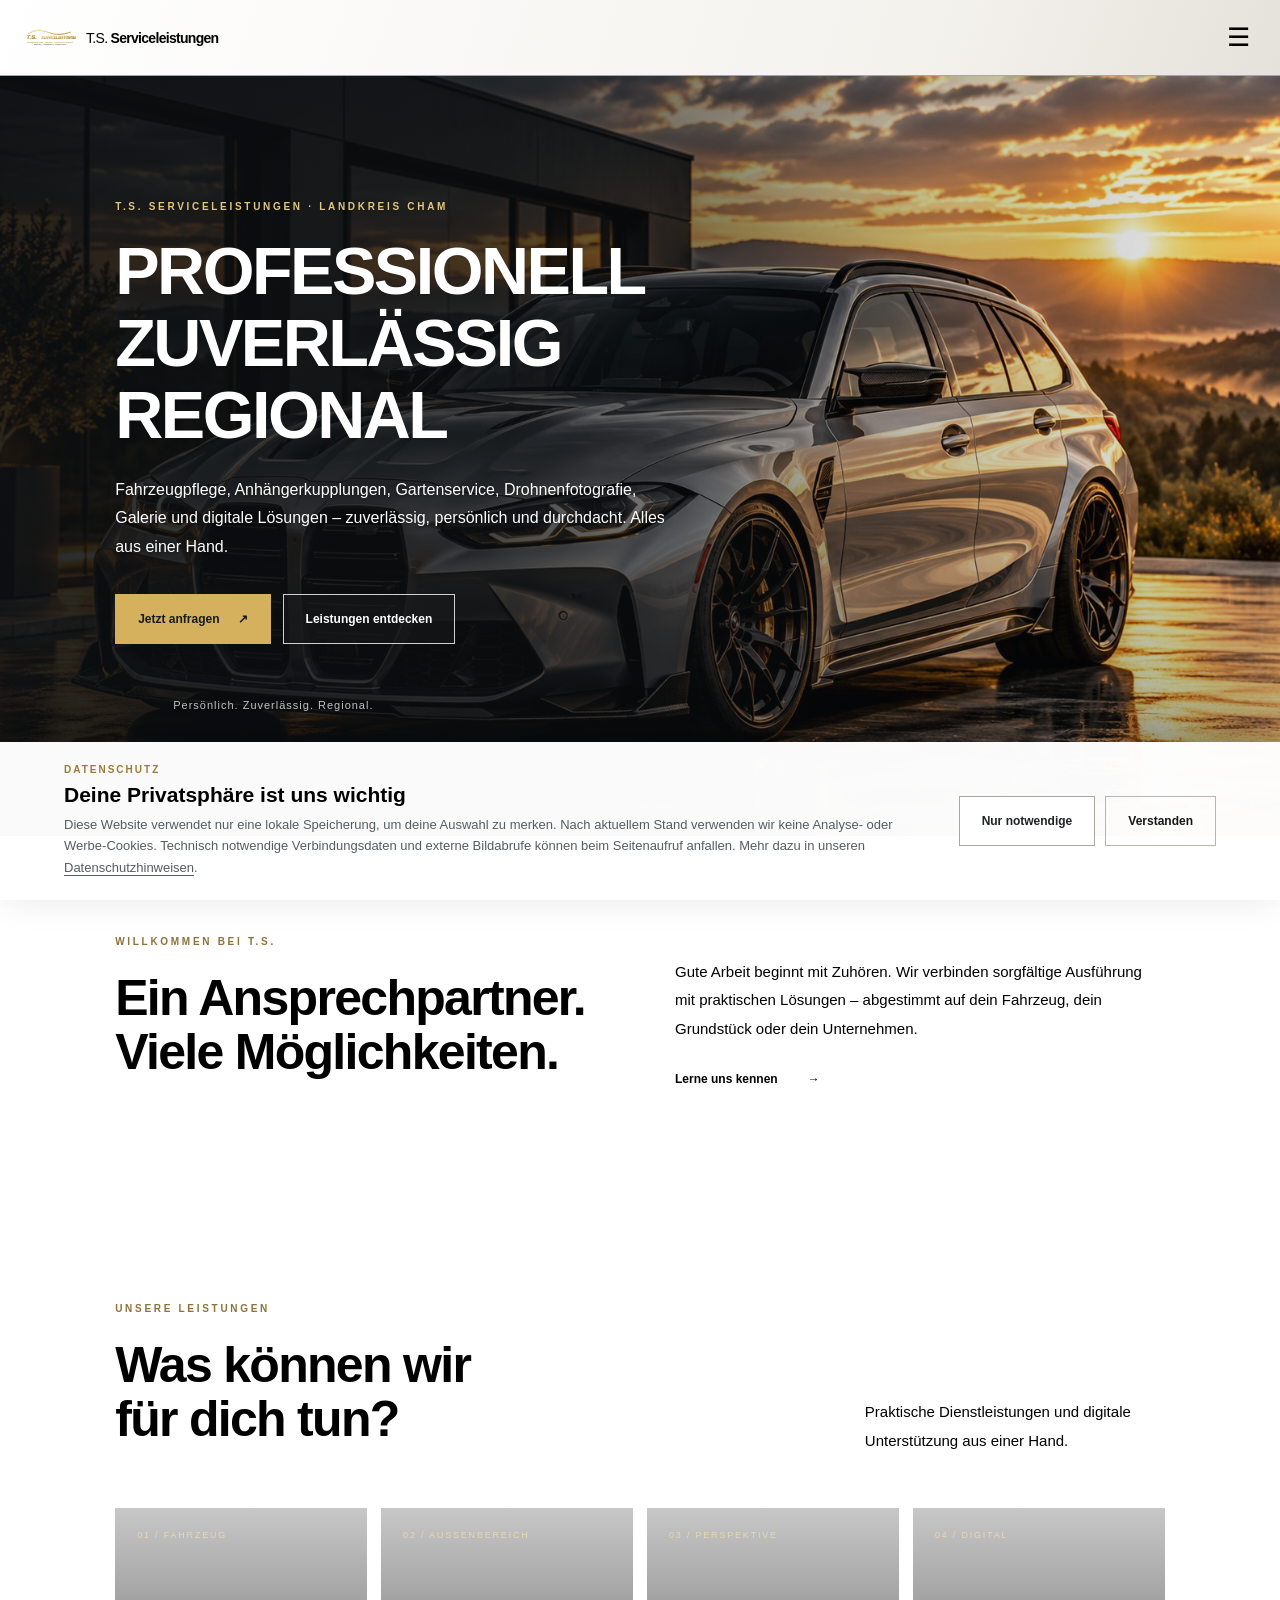
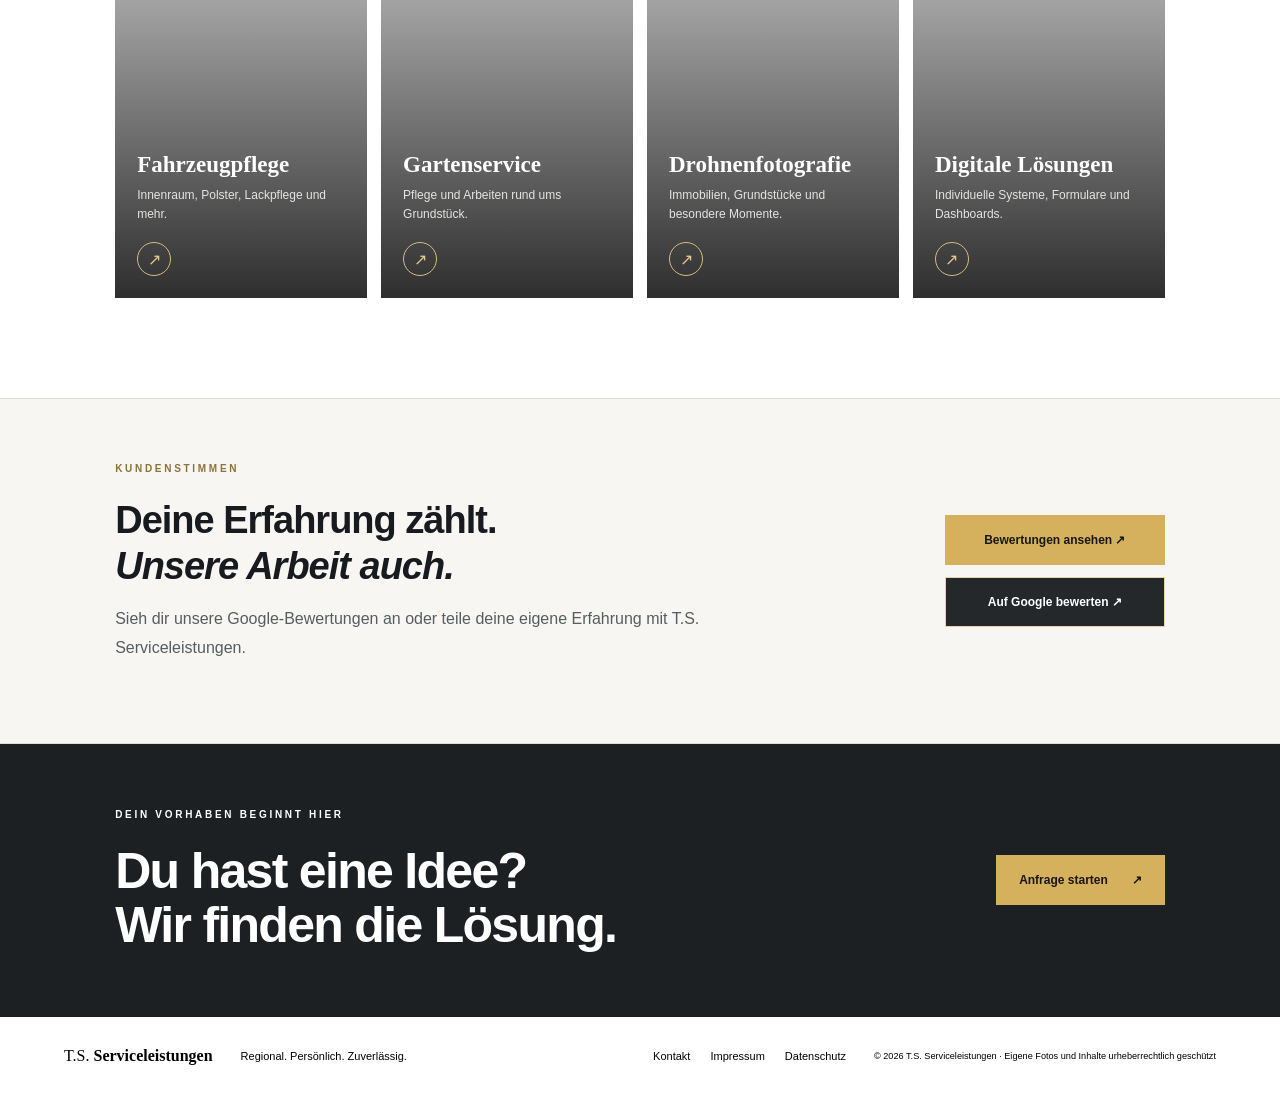
==== commit 0101121d: "Brandschutzbereich von der Homepage entfernen" ====
--- a/index.html
+++ b/index.html
@@ -2,12 +2,12 @@
 <html lang="de">
 <head>
 <meta charset="utf-8"><meta name="viewport" content="width=device-width,initial-scale=1">
-<meta name="description" content="T.S. Serviceleistungen – Fahrzeugpflege, Gartenservice, Drohnenfotografie, digitale Lösungen und Vermittlung externer Brandschutzausbildungen im Landkreis Cham.">
+<meta name="description" content="T.S. Serviceleistungen – Fahrzeugpflege, Anhängerkupplungen, Gartenservice, Drohnenfotografie und digitale Lösungen im Landkreis Cham.">
 <title>T.S. Serviceleistungen | Qualität, die überzeugt</title>
-<link rel="stylesheet" href="style.css?v=20261028-nav-contrast1">
+<link rel="stylesheet" href="style.css?v=20261028-firefix2">
 </head>
 <body>
-<header class="site-header"><a class="brand" href="index.html"><img src="assets/logo.svg?v=20261017-3" alt="T.S. Serviceleistungen Logo"><span>T.S. <b>Serviceleistungen</b></span></a><button class="menu-toggle" aria-label="Menü öffnen" onclick="document.querySelector('.nav').classList.toggle('open')">☰</button><nav class="nav"><a class="active" href="index.html">Startseite</a><a href="fahrzeugpflege.html">Fahrzeugpflege</a><a href="gartenservice.html">Gartenservice</a><a href="drohnenfotografie.html">Drohnenfotografie</a><a href="digitale-loesungen.html">Digitale Lösungen</a><a href="anhaengerkupplungen.html">Anhängerkupplungen</a><a href="galerie.html">Galerie</a><a href="bewertungen.html">Bewertungen</a><a href="ueber-mich.html">Über mich</a><a href="brandschutz.html">Brandschutz</a><a class="nav-cta" href="https://ts-serviceleistungen.github.io/termin-ts-serviceleistungen/">Jetzt anfragen</a></nav></header>
+<header class="site-header"><a class="brand" href="index.html"><img src="assets/logo.svg?v=20261017-3" alt="T.S. Serviceleistungen Logo"><span>T.S. <b>Serviceleistungen</b></span></a><button class="menu-toggle" aria-label="Menü öffnen" onclick="document.querySelector('.nav').classList.toggle('open')">☰</button><nav class="nav"><a class="active" href="index.html">Startseite</a><a href="fahrzeugpflege.html">Fahrzeugpflege</a><a href="gartenservice.html">Gartenservice</a><a href="drohnenfotografie.html">Drohnenfotografie</a><a href="digitale-loesungen.html">Digitale Lösungen</a><a href="anhaengerkupplungen.html">Anhängerkupplungen</a><a href="galerie.html">Galerie</a><a href="bewertungen.html">Bewertungen</a><a href="ueber-mich.html">Über mich</a><a class="nav-cta" href="https://ts-serviceleistungen.github.io/termin-ts-serviceleistungen/">Jetzt anfragen</a></nav></header>
 <main>
 <section class="hero"><div class="hero-shade"></div><div class="hero-content"><p class="eyebrow">T.S. SERVICELEISTUNGEN · LANDKREIS CHAM</p><h1>PROFESSIONELL<br><em>ZUVERLÄSSIG</em><br>REGIONAL</h1><p class="hero-copy">Fahrzeugpflege, Anhängerkupplungen, Gartenservice, Drohnenfotografie, Galerie und digitale Lösungen – zuverlässig, persönlich und durchdacht. Alles aus einer Hand.</p><div class="hero-actions"><a class="button gold" href="https://ts-serviceleistungen.github.io/termin-ts-serviceleistungen/">Jetzt anfragen <span>↗</span></a><a class="button outline" href="#leistungen">Leistungen entdecken</a></div><div class="hero-line"><span></span><small>Persönlich. Zuverlässig. Regional.</small></div></div></section>
 <section class="intro section"><div><p class="eyebrow dark">WILLKOMMEN BEI T.S.</p><h2>Ein Ansprechpartner.<br><em>Viele Möglichkeiten.</em></h2></div><div class="intro-copy"><p>Gute Arbeit beginnt mit Zuhören. Wir verbinden sorgfältige Ausführung mit praktischen Lösungen – abgestimmt auf dein Fahrzeug, dein Grundstück oder dein Unternehmen.</p><a class="text-link" href="kontakt.html">Lerne uns kennen <span>→</span></a></div></section>
@@ -18,7 +18,7 @@
 <a class="service-card drone" href="drohnenfotografie.html"><div class="card-number">03 / PERSPEKTIVE</div><div class="card-bottom"><h3>Drohnenfotografie</h3><p>Immobilien, Grundstücke und besondere Momente.</p><span class="circle-arrow">↗</span></div></a>
 <a class="service-card digital" href="digitale-loesungen.html"><div class="card-number">04 / DIGITAL</div><div class="card-bottom"><h3>Digitale Lösungen</h3><p>Individuelle Systeme, Formulare und Dashboards.</p><span class="circle-arrow">↗</span></div></a>
 </div></section>
-<section class="cta-band"><div><p class="eyebrow">BRANDSCHUTZ & SICHERHEIT</p><h2>Passende Schulung gesucht?<br><em>Wir finden den Anbieter.</em></h2><p style="max-width:640px;line-height:1.8;color:#e3e3e0">Vermittlung externer Anbieter für Brandschutzhelfer-Ausbildungen und weitere Brandschutzschulungen. Die Durchführung erfolgt durch den jeweiligen Anbieter.</p></div><a class="button gold" href="brandschutz.html">Mehr erfahren <span>↗</span></a></section>
+
 <section class="reviews-band"><div><p class="eyebrow dark">KUNDENSTIMMEN</p><h2>Deine Erfahrung zählt.<br><em>Unsere Arbeit auch.</em></h2><p>Sieh dir unsere Google-Bewertungen an oder teile deine eigene Erfahrung mit T.S. Serviceleistungen.</p></div><div class="reviews-actions"><a class="button gold" href="bewertungen.html">Bewertungen ansehen ↗</a><a class="button outline" href="https://g.page/r/CZTNlO4qFPHdEAE/review" target="_blank" rel="noopener">Auf Google bewerten ↗</a></div></section><section class="cta-band"><div><p class="eyebrow">DEIN VORHABEN BEGINNT HIER</p><h2>Du hast eine Idee?<br><em>Wir finden die Lösung.</em></h2></div><a class="button gold" href="https://ts-serviceleistungen.github.io/termin-ts-serviceleistungen/">Anfrage starten <span>↗</span></a></section>
 </main>
 <footer class="footer"><a class="footer-brand" href="index.html">T.S. <b>Serviceleistungen</b></a><span>Regional. Persönlich. Zuverlässig.</span><div><a href="kontakt.html">Kontakt</a><a href="impressum.html">Impressum</a><a href="datenschutz.html">Datenschutz</a></div><small>© 2026 T.S. Serviceleistungen · Eigene Fotos und Inhalte urheberrechtlich geschützt</small></footer>
--- a/style.css
+++ b/style.css
@@ -241,3 +241,28 @@
 .subhero .text-link,.about-hero .text-link,.cta-band .text-link{
   color:#fff!important;border-bottom-color:#d6b15d;text-shadow:none!important;
 }
+
+
+/* Eigenständiges Motiv für die Vermittlung externer Brandschutzausbildungen */
+.brandschutz-hero{background-image:linear-gradient(90deg,rgba(14,17,18,.92) 0%,rgba(14,17,18,.68) 48%,rgba(14,17,18,.18) 100%),url("https://kevrongroup.com/assets/img/courses/eosh/eosh_fire_safety_1775030509274.png") !important;background-position:center 48%;background-size:cover;background-repeat:no-repeat;}
+
+
+
+
+/* Feuerwehrmotiv nur auf der Brandschutz-Unterseite, niemals auf der Startseite */
+.brandschutz-hero,
+.subhero.brandschutz-hero {
+ background-image: linear-gradient(90deg, rgba(14,17,18,.92) 0%, rgba(14,17,18,.66) 48%, rgba(14,17,18,.18) 100%), url("https://upload.wikimedia.org/wikipedia/commons/e/e0/Feuerwehrm%C3%A4nner_im_Einsatz.jpg") !important;
+ background-position:center 48% !important;
+ background-size:cover !important;
+ background-repeat:no-repeat !important;
+}
+
+
+/* Brandschutz-Unterseite: eindeutig ziviles Feuerwehr-Einsatzfoto; nur hier verwenden */
+body:has(.brandschutz-hero) .subhero.brandschutz-hero {
+  background-image: linear-gradient(90deg, rgba(14,17,18,.90) 0%, rgba(14,17,18,.62) 48%, rgba(14,17,18,.10) 100%), url("https://upload.wikimedia.org/wikipedia/commons/e/e0/Feuerwehrm%C3%A4nner_im_Einsatz.jpg") !important;
+  background-position: center 48% !important;
+  background-size: cover !important;
+  background-repeat: no-repeat !important;
+}
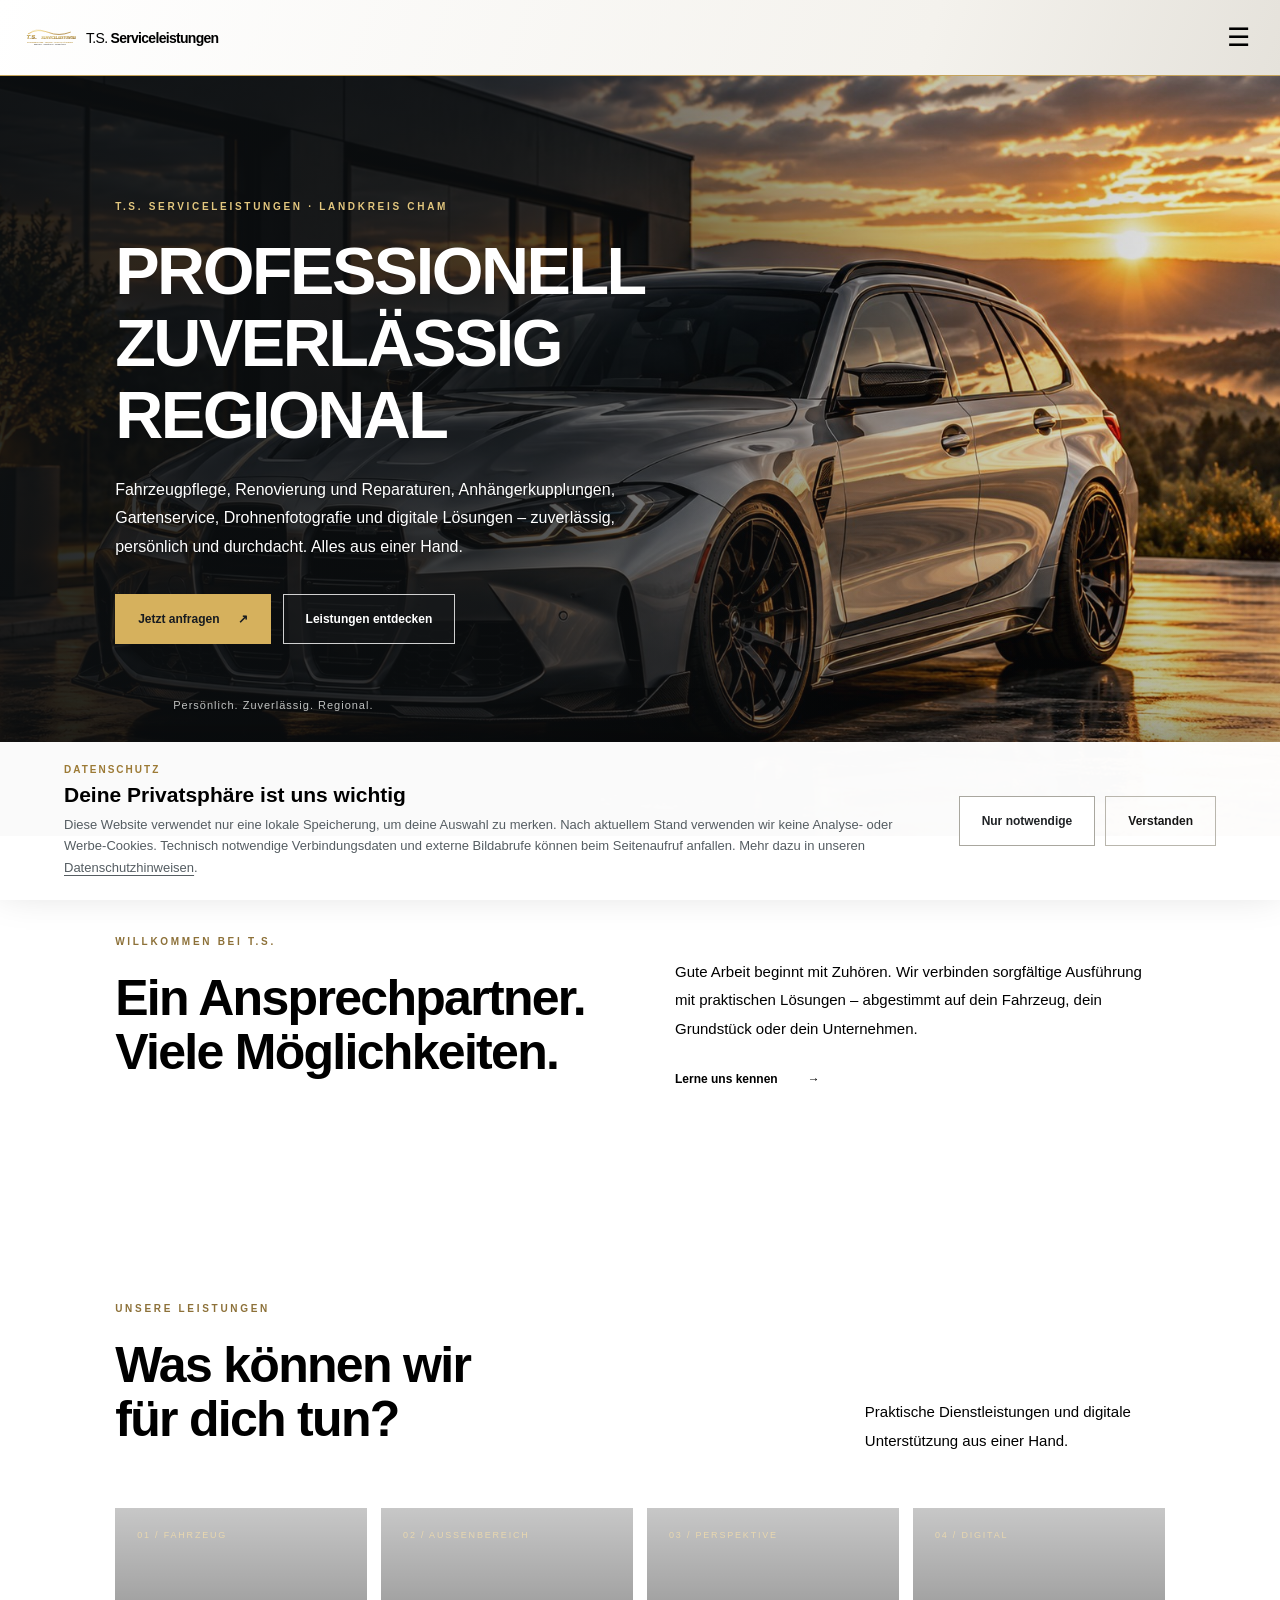
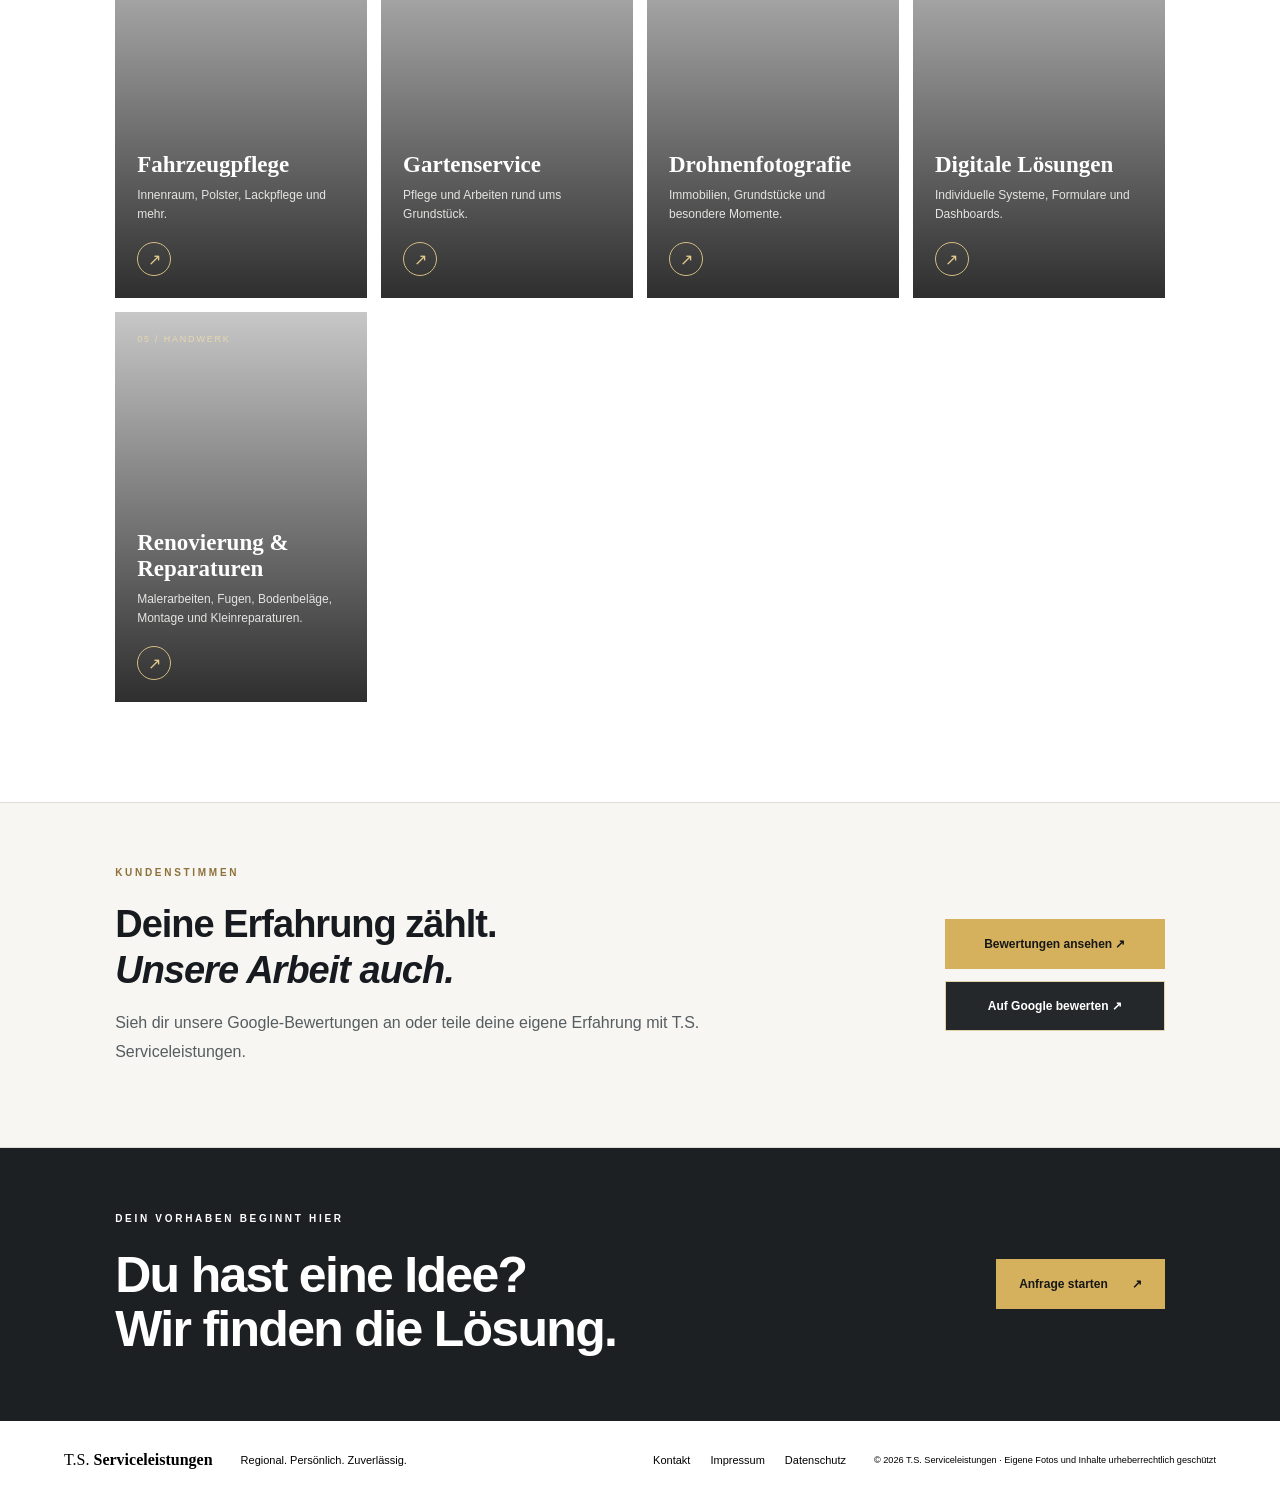
==== commit 9a417305: "Add renovation and repair services to homepage" ====
--- a/index.html
+++ b/index.html
@@ -2,14 +2,14 @@
 <html lang="de">
 <head>
 <meta charset="utf-8"><meta name="viewport" content="width=device-width,initial-scale=1">
-<meta name="description" content="T.S. Serviceleistungen – Fahrzeugpflege, Anhängerkupplungen, Gartenservice, Drohnenfotografie und digitale Lösungen im Landkreis Cham.">
+<meta name="description" content="T.S. Serviceleistungen – Fahrzeugpflege, Renovierung und Reparaturen, Anhängerkupplungen, Gartenservice, Drohnenfotografie und digitale Lösungen im Landkreis Cham.">
 <title>T.S. Serviceleistungen | Qualität, die überzeugt</title>
 <link rel="stylesheet" href="style.css?v=20261028-firefix2">
 </head>
 <body>
 <header class="site-header"><a class="brand" href="index.html"><img src="assets/logo.svg?v=20261017-3" alt="T.S. Serviceleistungen Logo"><span>T.S. <b>Serviceleistungen</b></span></a><button class="menu-toggle" aria-label="Menü öffnen" onclick="document.querySelector('.nav').classList.toggle('open')">☰</button><nav class="nav"><a class="active" href="index.html">Startseite</a><a href="fahrzeugpflege.html">Fahrzeugpflege</a><a href="gartenservice.html">Gartenservice</a><a href="drohnenfotografie.html">Drohnenfotografie</a><a href="digitale-loesungen.html">Digitale Lösungen</a><a href="anhaengerkupplungen.html">Anhängerkupplungen</a><a href="galerie.html">Galerie</a><a href="bewertungen.html">Bewertungen</a><a href="ueber-mich.html">Über mich</a><a class="nav-cta" href="https://ts-serviceleistungen.github.io/termin-ts-serviceleistungen/">Jetzt anfragen</a></nav></header>
 <main>
-<section class="hero"><div class="hero-shade"></div><div class="hero-content"><p class="eyebrow">T.S. SERVICELEISTUNGEN · LANDKREIS CHAM</p><h1>PROFESSIONELL<br><em>ZUVERLÄSSIG</em><br>REGIONAL</h1><p class="hero-copy">Fahrzeugpflege, Anhängerkupplungen, Gartenservice, Drohnenfotografie, Galerie und digitale Lösungen – zuverlässig, persönlich und durchdacht. Alles aus einer Hand.</p><div class="hero-actions"><a class="button gold" href="https://ts-serviceleistungen.github.io/termin-ts-serviceleistungen/">Jetzt anfragen <span>↗</span></a><a class="button outline" href="#leistungen">Leistungen entdecken</a></div><div class="hero-line"><span></span><small>Persönlich. Zuverlässig. Regional.</small></div></div></section>
+<section class="hero"><div class="hero-shade"></div><div class="hero-content"><p class="eyebrow">T.S. SERVICELEISTUNGEN · LANDKREIS CHAM</p><h1>PROFESSIONELL<br><em>ZUVERLÄSSIG</em><br>REGIONAL</h1><p class="hero-copy">Fahrzeugpflege, Renovierung und Reparaturen, Anhängerkupplungen, Gartenservice, Drohnenfotografie und digitale Lösungen – zuverlässig, persönlich und durchdacht. Alles aus einer Hand.</p><div class="hero-actions"><a class="button gold" href="https://ts-serviceleistungen.github.io/termin-ts-serviceleistungen/">Jetzt anfragen <span>↗</span></a><a class="button outline" href="#leistungen">Leistungen entdecken</a></div><div class="hero-line"><span></span><small>Persönlich. Zuverlässig. Regional.</small></div></div></section>
 <section class="intro section"><div><p class="eyebrow dark">WILLKOMMEN BEI T.S.</p><h2>Ein Ansprechpartner.<br><em>Viele Möglichkeiten.</em></h2></div><div class="intro-copy"><p>Gute Arbeit beginnt mit Zuhören. Wir verbinden sorgfältige Ausführung mit praktischen Lösungen – abgestimmt auf dein Fahrzeug, dein Grundstück oder dein Unternehmen.</p><a class="text-link" href="kontakt.html">Lerne uns kennen <span>→</span></a></div></section>
 <section class="services section" id="leistungen"><div class="section-heading"><div><p class="eyebrow dark">UNSERE LEISTUNGEN</p><h2>Was können wir<br><em>für dich tun?</em></h2></div><p>Praktische Dienstleistungen und digitale Unterstützung aus einer Hand.</p></div>
 <div class="service-grid">
@@ -17,6 +17,7 @@
 <a class="service-card garden" href="gartenservice.html"><div class="card-number">02 / AUSSENBEREICH</div><div class="card-bottom"><h3>Gartenservice</h3><p>Pflege und Arbeiten rund ums Grundstück.</p><span class="circle-arrow">↗</span></div></a>
 <a class="service-card drone" href="drohnenfotografie.html"><div class="card-number">03 / PERSPEKTIVE</div><div class="card-bottom"><h3>Drohnenfotografie</h3><p>Immobilien, Grundstücke und besondere Momente.</p><span class="circle-arrow">↗</span></div></a>
 <a class="service-card digital" href="digitale-loesungen.html"><div class="card-number">04 / DIGITAL</div><div class="card-bottom"><h3>Digitale Lösungen</h3><p>Individuelle Systeme, Formulare und Dashboards.</p><span class="circle-arrow">↗</span></div></a>
+<a class="service-card renovation" href="https://ts-serviceleistungen.github.io/termin-ts-serviceleistungen/"><div class="card-number">05 / HANDWERK</div><div class="card-bottom"><h3>Renovierung &amp; Reparaturen</h3><p>Malerarbeiten, Fugen, Bodenbeläge, Montage und Kleinreparaturen.</p><span class="circle-arrow">↗</span></div></a>
 </div></section>
 
 <section class="reviews-band"><div><p class="eyebrow dark">KUNDENSTIMMEN</p><h2>Deine Erfahrung zählt.<br><em>Unsere Arbeit auch.</em></h2><p>Sieh dir unsere Google-Bewertungen an oder teile deine eigene Erfahrung mit T.S. Serviceleistungen.</p></div><div class="reviews-actions"><a class="button gold" href="bewertungen.html">Bewertungen ansehen ↗</a><a class="button outline" href="https://g.page/r/CZTNlO4qFPHdEAE/review" target="_blank" rel="noopener">Auf Google bewerten ↗</a></div></section><section class="cta-band"><div><p class="eyebrow">DEIN VORHABEN BEGINNT HIER</p><h2>Du hast eine Idee?<br><em>Wir finden die Lösung.</em></h2></div><a class="button gold" href="https://ts-serviceleistungen.github.io/termin-ts-serviceleistungen/">Anfrage starten <span>↗</span></a></section>
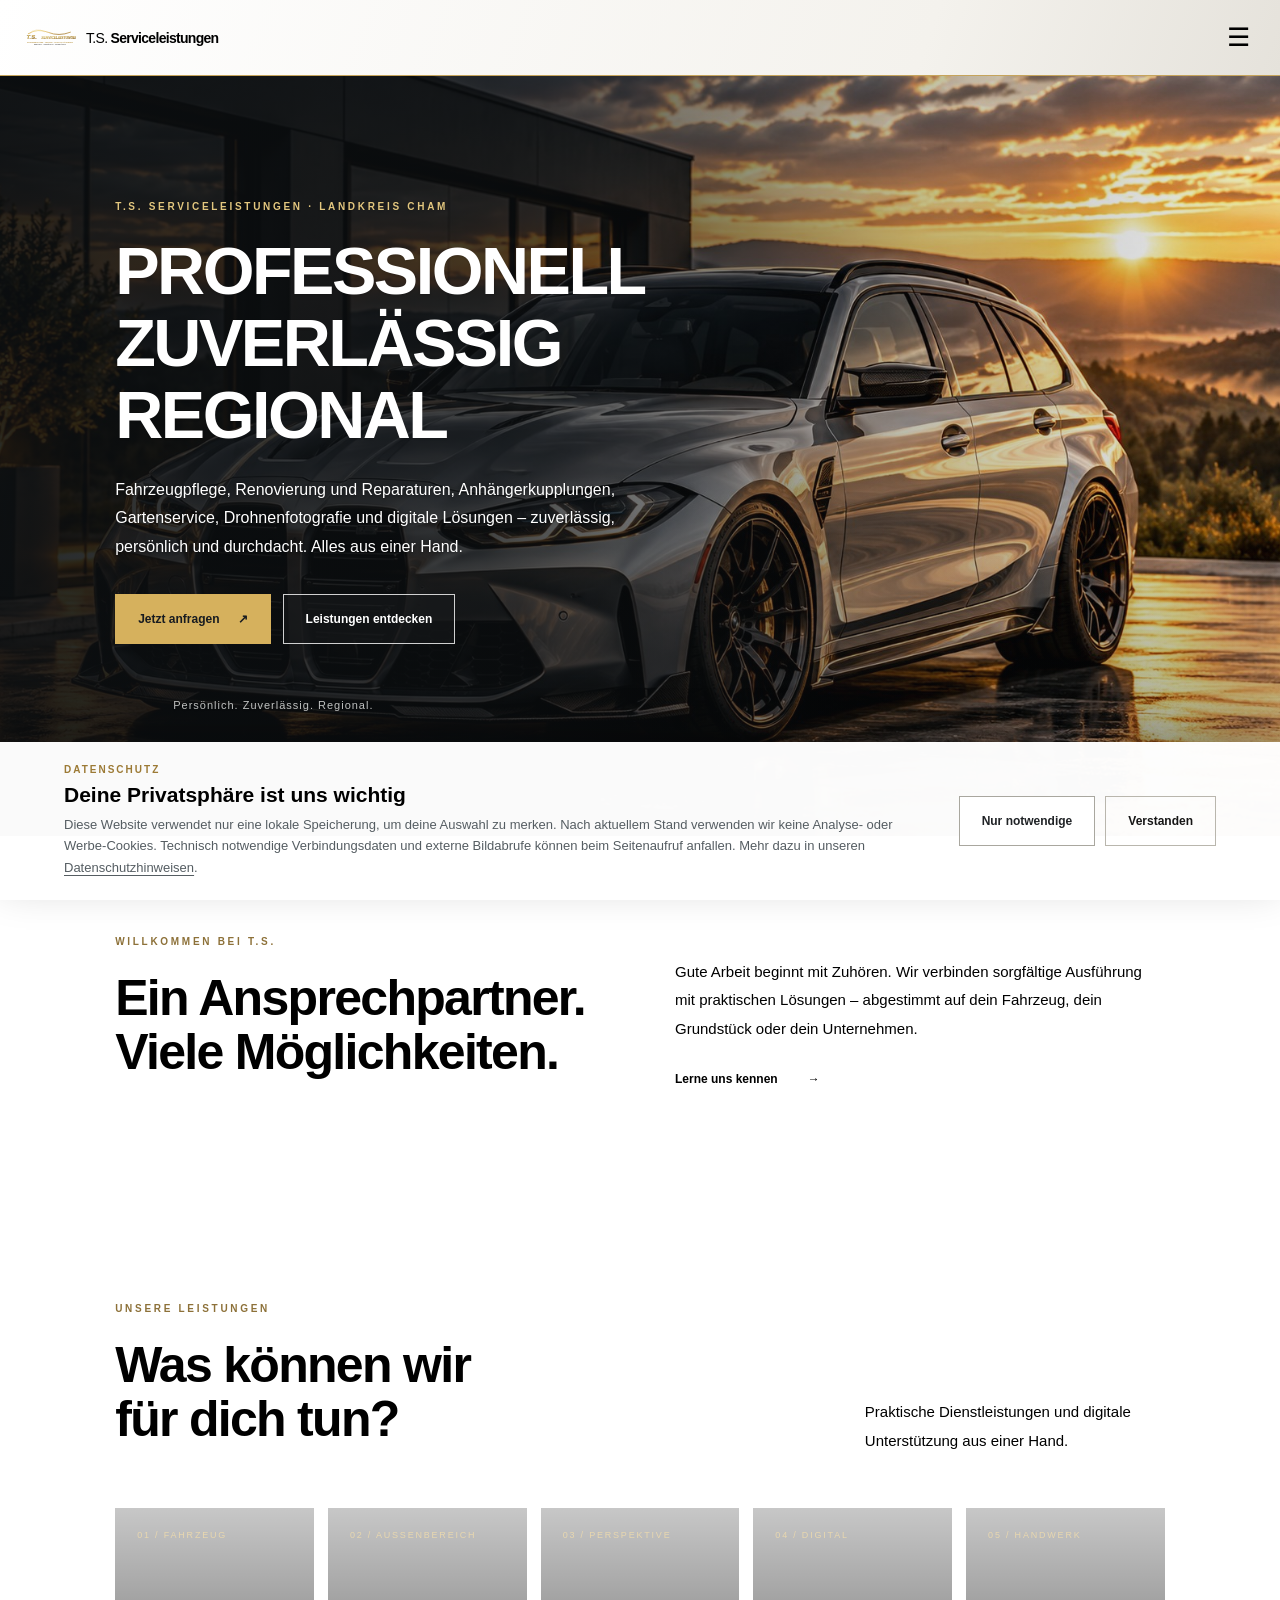
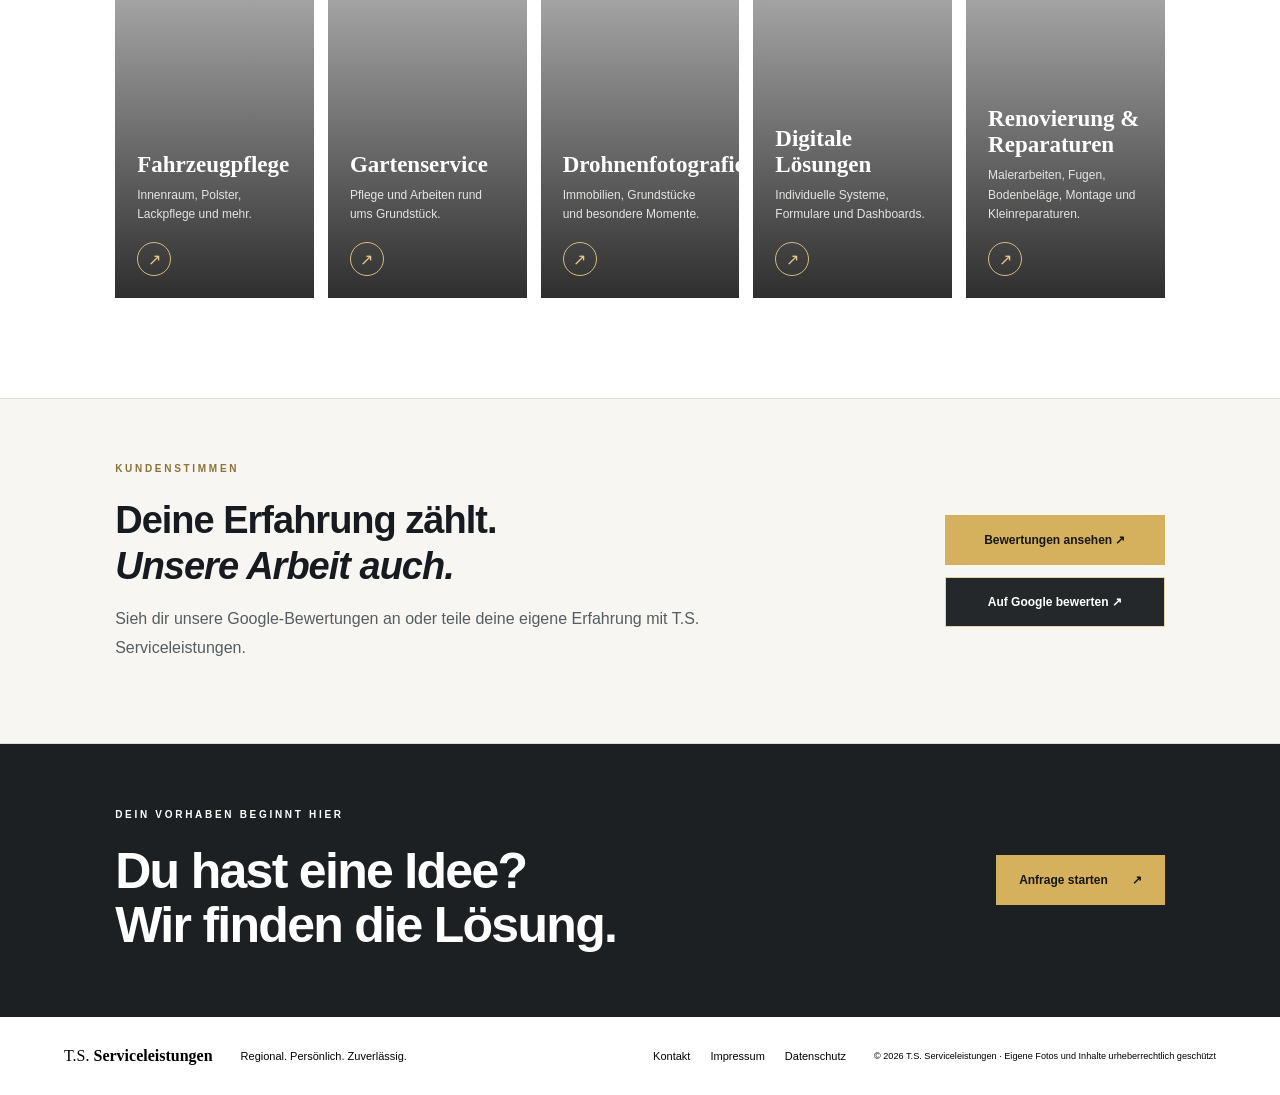
==== commit 01185b10: "Refresh homepage stylesheet cache for renovation section" ====
--- a/index.html
+++ b/index.html
@@ -4,7 +4,7 @@
 <meta charset="utf-8"><meta name="viewport" content="width=device-width,initial-scale=1">
 <meta name="description" content="T.S. Serviceleistungen – Fahrzeugpflege, Renovierung und Reparaturen, Anhängerkupplungen, Gartenservice, Drohnenfotografie und digitale Lösungen im Landkreis Cham.">
 <title>T.S. Serviceleistungen | Qualität, die überzeugt</title>
-<link rel="stylesheet" href="style.css?v=20261028-firefix2">
+<link rel="stylesheet" href="style.css?v=20261110-renovierung">
 </head>
 <body>
 <header class="site-header"><a class="brand" href="index.html"><img src="assets/logo.svg?v=20261017-3" alt="T.S. Serviceleistungen Logo"><span>T.S. <b>Serviceleistungen</b></span></a><button class="menu-toggle" aria-label="Menü öffnen" onclick="document.querySelector('.nav').classList.toggle('open')">☰</button><nav class="nav"><a class="active" href="index.html">Startseite</a><a href="fahrzeugpflege.html">Fahrzeugpflege</a><a href="gartenservice.html">Gartenservice</a><a href="drohnenfotografie.html">Drohnenfotografie</a><a href="digitale-loesungen.html">Digitale Lösungen</a><a href="anhaengerkupplungen.html">Anhängerkupplungen</a><a href="galerie.html">Galerie</a><a href="bewertungen.html">Bewertungen</a><a href="ueber-mich.html">Über mich</a><a class="nav-cta" href="https://ts-serviceleistungen.github.io/termin-ts-serviceleistungen/">Jetzt anfragen</a></nav></header>
--- a/style.css
+++ b/style.css
@@ -1,5 +1,5 @@
 500;600;700&family=Manrope:wght@400;500;600;700;800&display=swap');
-:root{--ink:#171b20;--muted:#666c70;--gold:#c6a45b;--pale:#f7f6f2;--white:#fff;--line:#deddd8}*{box-sizing:border-box}html{scroll-behavior:smooth}body{margin:0;color:var(--ink);font-family:'DM Sans',Arial,sans-serif}a{color:inherit;text-decoration:none}.site-header{height:86px;padding:0 clamp(20px,5vw,76px);display:flex;align-items:center;justify-content:space-between;background:linear-gradient(110deg,#fff 0%,#f4f2ed 72%,#e5e2db 100%);position:relative;z-index:10;border-bottom:1px solid #c6a45b}.brand{display:flex;align-items:center;gap:12px;font-family:Manrope,sans-serif;font-size:18px;letter-spacing:-.7px;white-space:nowrap}.brand img{width:68px;height:50px;object-fit:contain}.brand b,.footer-brand b{font-weight:800}.nav{display:flex;align-items:center;gap:clamp(12px,2vw,28px);font-size:12px;font-weight:700}.nav a:not(.nav-cta){padding:12px 0;color:#555b5f}.nav a.active,.nav a:hover{color:#111}.nav-cta{background:var(--gold);padding:14px 18px;color:#151515!important}.menu-toggle{display:none;border:0;background:none;font-size:26px}.hero{background-image:url('assets/startseite-sportkombi.jpg');background-position:center 55%;background-size:cover;image-rendering:auto;min-height:620px;height:min(76vw,760px);max-height:780px;position:relative;background:#d8d8d5 url('assets/fahrzeugpflege-bmw.jpg') center 55%/cover no-repeat;color:#fff;display:flex;align-items:center;padding:65px clamp(24px,9vw,140px)}.hero-shade{position:absolute;inset:0;background:linear-gradient(90deg,rgba(12,15,17,.88) 0%,rgba(12,15,17,.76) 38%,rgba(12,15,17,.25) 72%,rgba(12,15,17,.08) 100%),linear-gradient(0deg,rgba(10,13,15,.32),transparent 48%)}.hero-content{position:relative;max-width:690px;color:#fff;text-shadow:0 1px 2px rgba(0,0,0,.16)}.hero .hero-copy{color:#fff;text-shadow:0 1px 3px rgba(0,0,0,.45)}.hero .eyebrow{color:#e3c77f}.hero h1 em{color:#e0bd6d}.eyebrow{font-size:10px;letter-spacing:2.7px;font-weight:700;color:var(--gold);margin:0 0 24px}.eyebrow.dark{color:#8d7139}.hero h1,.section h2,.cta-band h2{font-family:Manrope,sans-serif;font-size:clamp(38px,5.2vw,68px);line-height:1.08;letter-spacing:-2.5px;margin:0 0 24px;font-weight:700}.hero h1 em,.section h2 em,.cta-band h2 em{font-style:normal;color:var(--gold)}.hero-copy{font-size:16px;line-height:1.8;color:#fff;max-width:550px}.hero-actions{display:flex;gap:12px;flex-wrap:wrap;margin-top:32px}.button{min-height:50px;padding:0 22px;display:inline-flex;align-items:center;justify-content:center;gap:24px;font-size:12px;font-weight:700}.button.gold{background:var(--gold);color:#161616}.button.outline{border:1px solid #9b9b97;color:#fff}.hero-line{display:flex;align-items:center;gap:12px;margin-top:55px;color:#c4c6c5}.hero-line span{height:1px;width:46px;background:var(--gold)}.hero-line small{font-size:11px;letter-spacing:1px}.hero-logo{position:absolute;right:clamp(22px,6vw,85px);bottom:42px;width:clamp(120px,13vw,190px);height:auto;max-height:90px;object-fit:contain;object-position:right bottom;filter:drop-shadow(0 2px 8px rgba(0,0,0,.65))}.section{padding:100px clamp(24px,9vw,140px)}.intro{display:grid;grid-template-columns:1fr 1fr;gap:70px;align-items:center}.section h2,.cta-band h2{font-size:clamp(34px,4vw,50px);letter-spacing:-1.7px}.intro-copy p,.section-heading>p{color:var(--muted);line-height:1.9;font-size:15px;max-width:510px}.text-link{display:inline-flex;gap:30px;align-items:center;margin-top:14px;font-size:12px;font-weight:700;border-bottom:1px solid var(--gold);padding-bottom:10px}.services{background:var(--pale)}.section-heading{display:flex;align-items:end;justify-content:space-between;gap:30px;margin-bottom:38px}.section-heading>p{max-width:300px}.service-grid{display:grid;grid-template-columns:repeat(4,minmax(0,1fr));gap:14px}.service-card{min-height:390px;position:relative;overflow:hidden;color:#fff;background-position:center;background-size:cover;display:flex;flex-direction:column;justify-content:space-between;padding:22px;isolation:isolate}.service-card:before{content:'';position:absolute;inset:0;background:linear-gradient(180deg,rgba(0,0,0,.22),rgba(0,0,0,.82));z-index:-1;transition:background .2s}.service-card:hover:before{background:linear-gradient(180deg,rgba(0,0,0,.05),rgba(0,0,0,.88))} .car{background-image:url('https://images.unsplash.com/photo-1705863590036-2f7722a421fb?auto=format&fit=crop&fm=jpg&q=90&w=2400');background-position:center 55%}.subhero{background-image:linear-gradient(90deg,rgba(14,17,18,.88),rgba(14,17,18,.28)),url('https://images.unsplash.com/photo-1705863590036-2f7722a421fb?auto=format&fit=crop&fm=jpg&q=90&w=2400');background-position:center 55%;background-size:cover}.garden{background-image:url('https://images.unsplash.com/photo-1558904541-efa843a96f01?auto=format&fit=crop&w=900&q=80')}.drone{background-image:url('https://images.unsplash.com/photo-1473968512647-3e447244af8f?auto=format&fit=crop&w=900&q=80')}.digital{background-image:url('https://images.unsplash.com/photo-1460925895917-afdab827c52f?auto=format&fit=crop&w=900&q=80')}.card-number{font-size:9px;letter-spacing:1.8px;color:#e8d7af}.card-bottom h3{font:700 23px Manrope;margin:0 0 8px}.card-bottom p{font-size:12px;line-height:1.6;color:#e4e4e2;max-width:210px;margin:0 0 18px}.circle-arrow{border:1px solid #d5bd82;border-radius:50%;width:34px;height:34px;display:grid;place-items:center;color:#e4ca8c}.cta-band{padding:65px clamp(24px,9vw,140px);background:#1d2022;color:#fff;display:flex;justify-content:space-between;align-items:center;gap:25px}.cta-band h2{margin-bottom:0}.footer{padding:30px clamp(24px,5vw,76px);display:flex;align-items:center;gap:28px;flex-wrap:wrap;border-top:1px solid var(--line);font-size:11px}.footer-brand{font-family:Manrope;font-size:16px}.footer>span{color:var(--muted)}.footer div{display:flex;gap:20px;margin-left:auto}.footer small{color:var(--muted)}.subhero{padding:95px clamp(24px,9vw,140px);background:linear-gradient(90deg,rgba(14,17,18,.93),rgba(14,17,18,.48)),url('assets/fahrzeugpflege-bmw.jpg') center/cover;color:#fff}.subhero h1{font:700 clamp(38px,5vw,62px)/1.1 Manrope;letter-spacing:-2px;max-width:780px;margin:0 0 18px}.subhero p{max-width:620px;color:#e3e3e0;line-height:1.8}.content-section{padding:70px clamp(24px,9vw,140px);max-width:1100px}.content-section h2{font:700 30px Manrope}.content-section p,.content-section li{color:#565d61;line-height:1.9}.content-section .button{margin-top:20px}.contact-grid{display:grid;grid-template-columns:1fr 1fr;gap:40px}.legal{max-width:900px;padding:60px 24px;margin:auto}.legal h1{font:700 38px Manrope}.legal p{line-height:1.8;color:#555}
+:root{--ink:#171b20;--muted:#666c70;--gold:#c6a45b;--pale:#f7f6f2;--white:#fff;--line:#deddd8}*{box-sizing:border-box}html{scroll-behavior:smooth}body{margin:0;color:var(--ink);font-family:'DM Sans',Arial,sans-serif}a{color:inherit;text-decoration:none}.site-header{height:86px;padding:0 clamp(20px,5vw,76px);display:flex;align-items:center;justify-content:space-between;background:linear-gradient(110deg,#fff 0%,#f4f2ed 72%,#e5e2db 100%);position:relative;z-index:10;border-bottom:1px solid #c6a45b}.brand{display:flex;align-items:center;gap:12px;font-family:Manrope,sans-serif;font-size:18px;letter-spacing:-.7px;white-space:nowrap}.brand img{width:68px;height:50px;object-fit:contain}.brand b,.footer-brand b{font-weight:800}.nav{display:flex;align-items:center;gap:clamp(12px,2vw,28px);font-size:12px;font-weight:700}.nav a:not(.nav-cta){padding:12px 0;color:#555b5f}.nav a.active,.nav a:hover{color:#111}.nav-cta{background:var(--gold);padding:14px 18px;color:#151515!important}.menu-toggle{display:none;border:0;background:none;font-size:26px}.hero{background-image:url('assets/startseite-sportkombi.jpg');background-position:center 55%;background-size:cover;image-rendering:auto;min-height:620px;height:min(76vw,760px);max-height:780px;position:relative;background:#d8d8d5 url('assets/fahrzeugpflege-bmw.jpg') center 55%/cover no-repeat;color:#fff;display:flex;align-items:center;padding:65px clamp(24px,9vw,140px)}.hero-shade{position:absolute;inset:0;background:linear-gradient(90deg,rgba(12,15,17,.88) 0%,rgba(12,15,17,.76) 38%,rgba(12,15,17,.25) 72%,rgba(12,15,17,.08) 100%),linear-gradient(0deg,rgba(10,13,15,.32),transparent 48%)}.hero-content{position:relative;max-width:690px;color:#fff;text-shadow:0 1px 2px rgba(0,0,0,.16)}.hero .hero-copy{color:#fff;text-shadow:0 1px 3px rgba(0,0,0,.45)}.hero .eyebrow{color:#e3c77f}.hero h1 em{color:#e0bd6d}.eyebrow{font-size:10px;letter-spacing:2.7px;font-weight:700;color:var(--gold);margin:0 0 24px}.eyebrow.dark{color:#8d7139}.hero h1,.section h2,.cta-band h2{font-family:Manrope,sans-serif;font-size:clamp(38px,5.2vw,68px);line-height:1.08;letter-spacing:-2.5px;margin:0 0 24px;font-weight:700}.hero h1 em,.section h2 em,.cta-band h2 em{font-style:normal;color:var(--gold)}.hero-copy{font-size:16px;line-height:1.8;color:#fff;max-width:550px}.hero-actions{display:flex;gap:12px;flex-wrap:wrap;margin-top:32px}.button{min-height:50px;padding:0 22px;display:inline-flex;align-items:center;justify-content:center;gap:24px;font-size:12px;font-weight:700}.button.gold{background:var(--gold);color:#161616}.button.outline{border:1px solid #9b9b97;color:#fff}.hero-line{display:flex;align-items:center;gap:12px;margin-top:55px;color:#c4c6c5}.hero-line span{height:1px;width:46px;background:var(--gold)}.hero-line small{font-size:11px;letter-spacing:1px}.hero-logo{position:absolute;right:clamp(22px,6vw,85px);bottom:42px;width:clamp(120px,13vw,190px);height:auto;max-height:90px;object-fit:contain;object-position:right bottom;filter:drop-shadow(0 2px 8px rgba(0,0,0,.65))}.section{padding:100px clamp(24px,9vw,140px)}.intro{display:grid;grid-template-columns:1fr 1fr;gap:70px;align-items:center}.section h2,.cta-band h2{font-size:clamp(34px,4vw,50px);letter-spacing:-1.7px}.intro-copy p,.section-heading>p{color:var(--muted);line-height:1.9;font-size:15px;max-width:510px}.text-link{display:inline-flex;gap:30px;align-items:center;margin-top:14px;font-size:12px;font-weight:700;border-bottom:1px solid var(--gold);padding-bottom:10px}.services{background:var(--pale)}.section-heading{display:flex;align-items:end;justify-content:space-between;gap:30px;margin-bottom:38px}.section-heading>p{max-width:300px}.service-grid{display:grid;grid-template-columns:repeat(5,minmax(0,1fr));gap:14px}.service-card{min-height:390px;position:relative;overflow:hidden;color:#fff;background-position:center;background-size:cover;display:flex;flex-direction:column;justify-content:space-between;padding:22px;isolation:isolate}.service-card:before{content:'';position:absolute;inset:0;background:linear-gradient(180deg,rgba(0,0,0,.22),rgba(0,0,0,.82));z-index:-1;transition:background .2s}.service-card:hover:before{background:linear-gradient(180deg,rgba(0,0,0,.05),rgba(0,0,0,.88))} .car{background-image:url('https://images.unsplash.com/photo-1705863590036-2f7722a421fb?auto=format&fit=crop&fm=jpg&q=90&w=2400');background-position:center 55%}.subhero{background-image:linear-gradient(90deg,rgba(14,17,18,.88),rgba(14,17,18,.28)),url('https://images.unsplash.com/photo-1705863590036-2f7722a421fb?auto=format&fit=crop&fm=jpg&q=90&w=2400');background-position:center 55%;background-size:cover}.garden{background-image:url('https://images.unsplash.com/photo-1558904541-efa843a96f01?auto=format&fit=crop&w=900&q=80')}.drone{background-image:url('https://images.unsplash.com/photo-1473968512647-3e447244af8f?auto=format&fit=crop&w=900&q=80')}.digital{background-image:url('https://images.unsplash.com/photo-1460925895917-afdab827c52f?auto=format&fit=crop&w=900&q=80')}.card-number{font-size:9px;letter-spacing:1.8px;color:#e8d7af}.card-bottom h3{font:700 23px Manrope;margin:0 0 8px}.card-bottom p{font-size:12px;line-height:1.6;color:#e4e4e2;max-width:210px;margin:0 0 18px}.circle-arrow{border:1px solid #d5bd82;border-radius:50%;width:34px;height:34px;display:grid;place-items:center;color:#e4ca8c}.cta-band{padding:65px clamp(24px,9vw,140px);background:#1d2022;color:#fff;display:flex;justify-content:space-between;align-items:center;gap:25px}.cta-band h2{margin-bottom:0}.footer{padding:30px clamp(24px,5vw,76px);display:flex;align-items:center;gap:28px;flex-wrap:wrap;border-top:1px solid var(--line);font-size:11px}.footer-brand{font-family:Manrope;font-size:16px}.footer>span{color:var(--muted)}.footer div{display:flex;gap:20px;margin-left:auto}.footer small{color:var(--muted)}.subhero{padding:95px clamp(24px,9vw,140px);background:linear-gradient(90deg,rgba(14,17,18,.93),rgba(14,17,18,.48)),url('assets/fahrzeugpflege-bmw.jpg') center/cover;color:#fff}.subhero h1{font:700 clamp(38px,5vw,62px)/1.1 Manrope;letter-spacing:-2px;max-width:780px;margin:0 0 18px}.subhero p{max-width:620px;color:#e3e3e0;line-height:1.8}.content-section{padding:70px clamp(24px,9vw,140px);max-width:1100px}.content-section h2{font:700 30px Manrope}.content-section p,.content-section li{color:#565d61;line-height:1.9}.content-section .button{margin-top:20px}.contact-grid{display:grid;grid-template-columns:1fr 1fr;gap:40px}.legal{max-width:900px;padding:60px 24px;margin:auto}.legal h1{font:700 38px Manrope}.legal p{line-height:1.8;color:#555}
 @media(max-width:1050px){.nav{gap:13px}.nav a:not(.nav-cta){font-size:11px}.brand{font-size:15px}.brand img{width:52px}.service-grid{grid-template-columns:repeat(2,minmax(0,1fr))}.service-card{min-height:350px}}
 @media(max-width:760px){.site-header{height:72px;padding:0 18px}.brand{font-size:15px}.brand img{width:48px;height:42px}.menu-toggle{display:block}.nav{display:none;position:absolute;top:72px;left:0;right:0;background:#fff;padding:16px 22px 22px;box-shadow:0 10px 20px #0001;align-items:stretch;flex-direction:column;gap:4px}.nav.open{display:flex}.nav a:not(.nav-cta){padding:12px 0;font-size:13px}.nav-cta{text-align:center;margin-top:8px}.hero{min-height:610px;height:auto;padding:80px 24px 90px;background-position:58% center}.hero h1{font-size:43px;letter-spacing:-1.8px}.hero-copy{font-size:14px}.hero-logo{right:22px;bottom:22px;width:112px;max-height:54px}.section{padding:68px 24px}.intro{grid-template-columns:1fr;gap:10px}.section-heading{display:block}.section-heading>p{margin-top:0}.service-grid{grid-template-columns:1fr 1fr;gap:9px}.service-card{min-height:310px;padding:15px}.card-bottom h3{font-size:19px}.card-bottom p{font-size:11px}.cta-band{padding:55px 24px;align-items:flex-start;flex-direction:column}.footer{gap:15px}.footer div{margin-left:0;width:100%;flex-wrap:wrap}.contact-grid{grid-template-columns:1fr}}@media(max-width:420px){.service-grid{grid-template-columns:1fr}.service-card{min-height:330px}.hero h1{font-size:38px}.button{width:100%}.hero-actions{max-width:340px}}
 
@@ -266,3 +266,6 @@
   background-size: cover !important;
   background-repeat: no-repeat !important;
 }
+
+/* Renovierung & Reparaturen */
+.renovation{background-image:url('https://images.unsplash.com/photo-1503387762-592deb58ef4e?auto=format&fit=crop&w=1000&q=85');background-position:center;background-size:cover}
